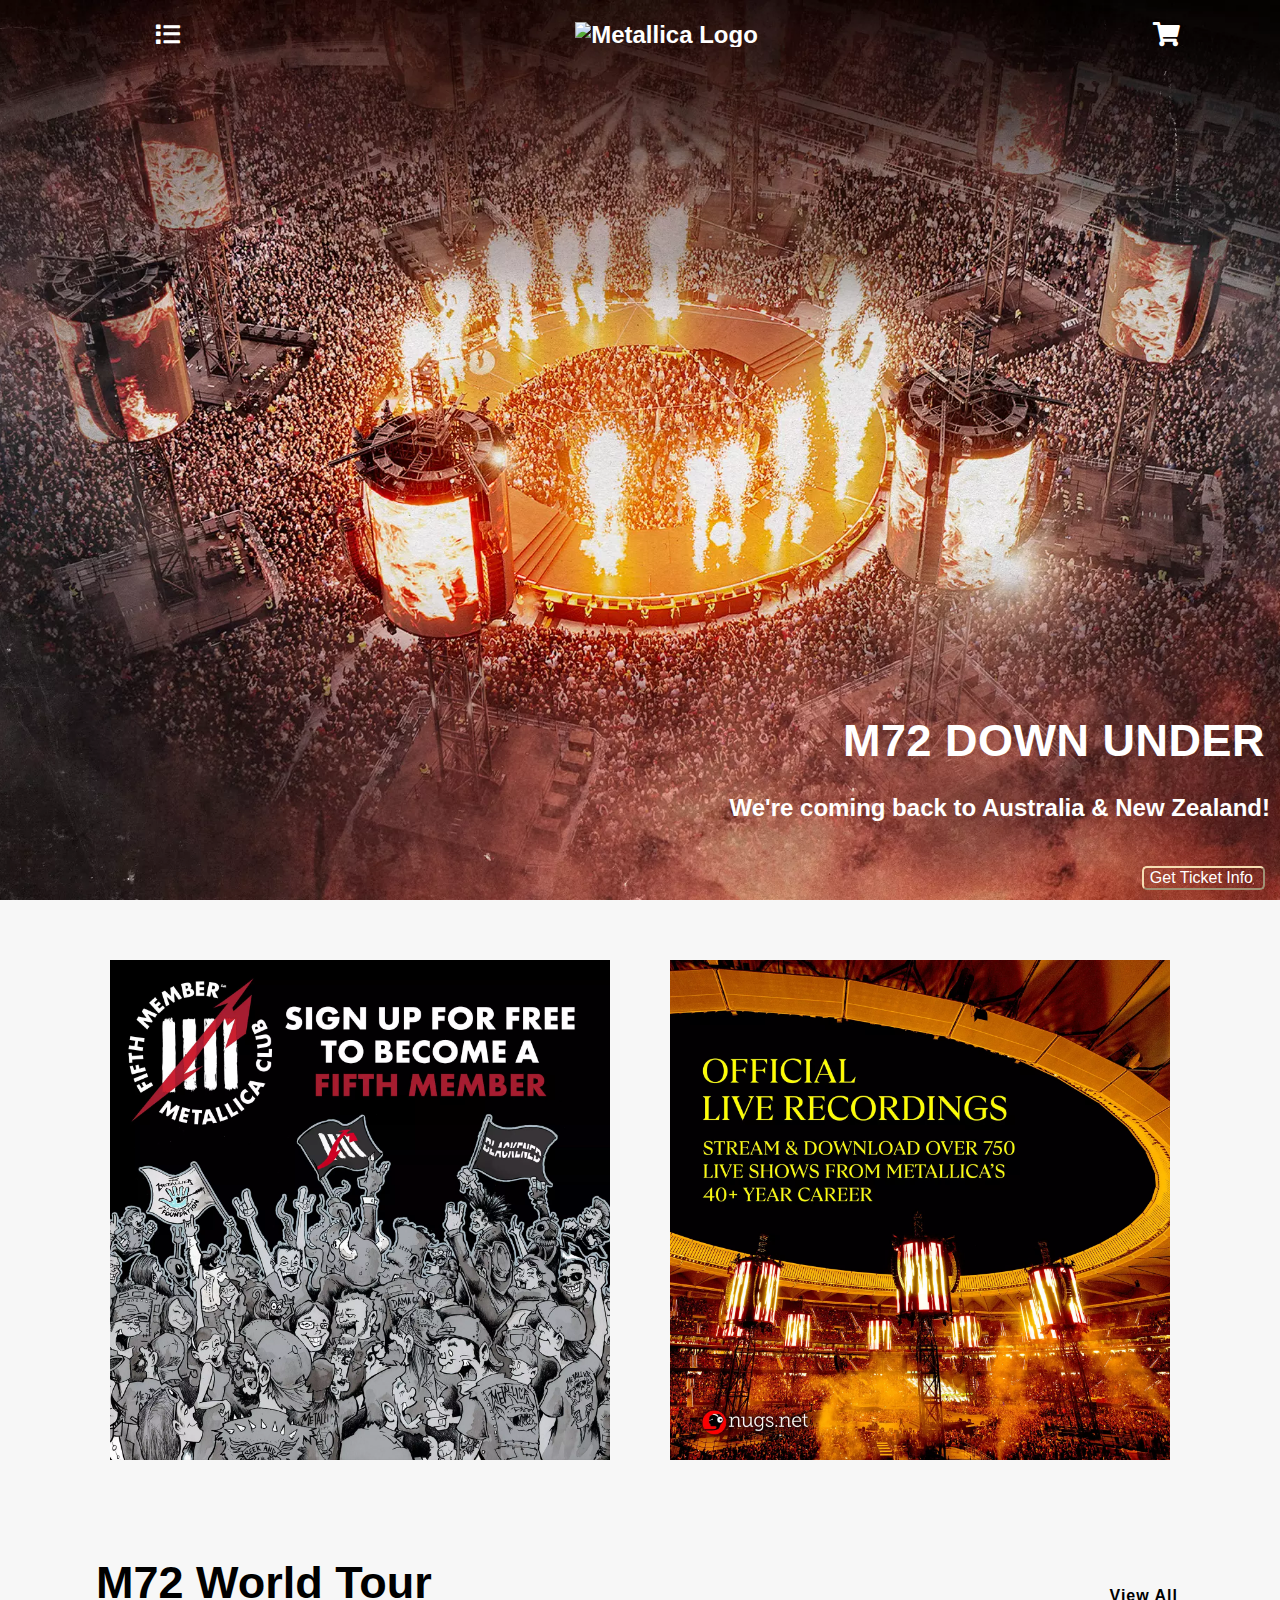
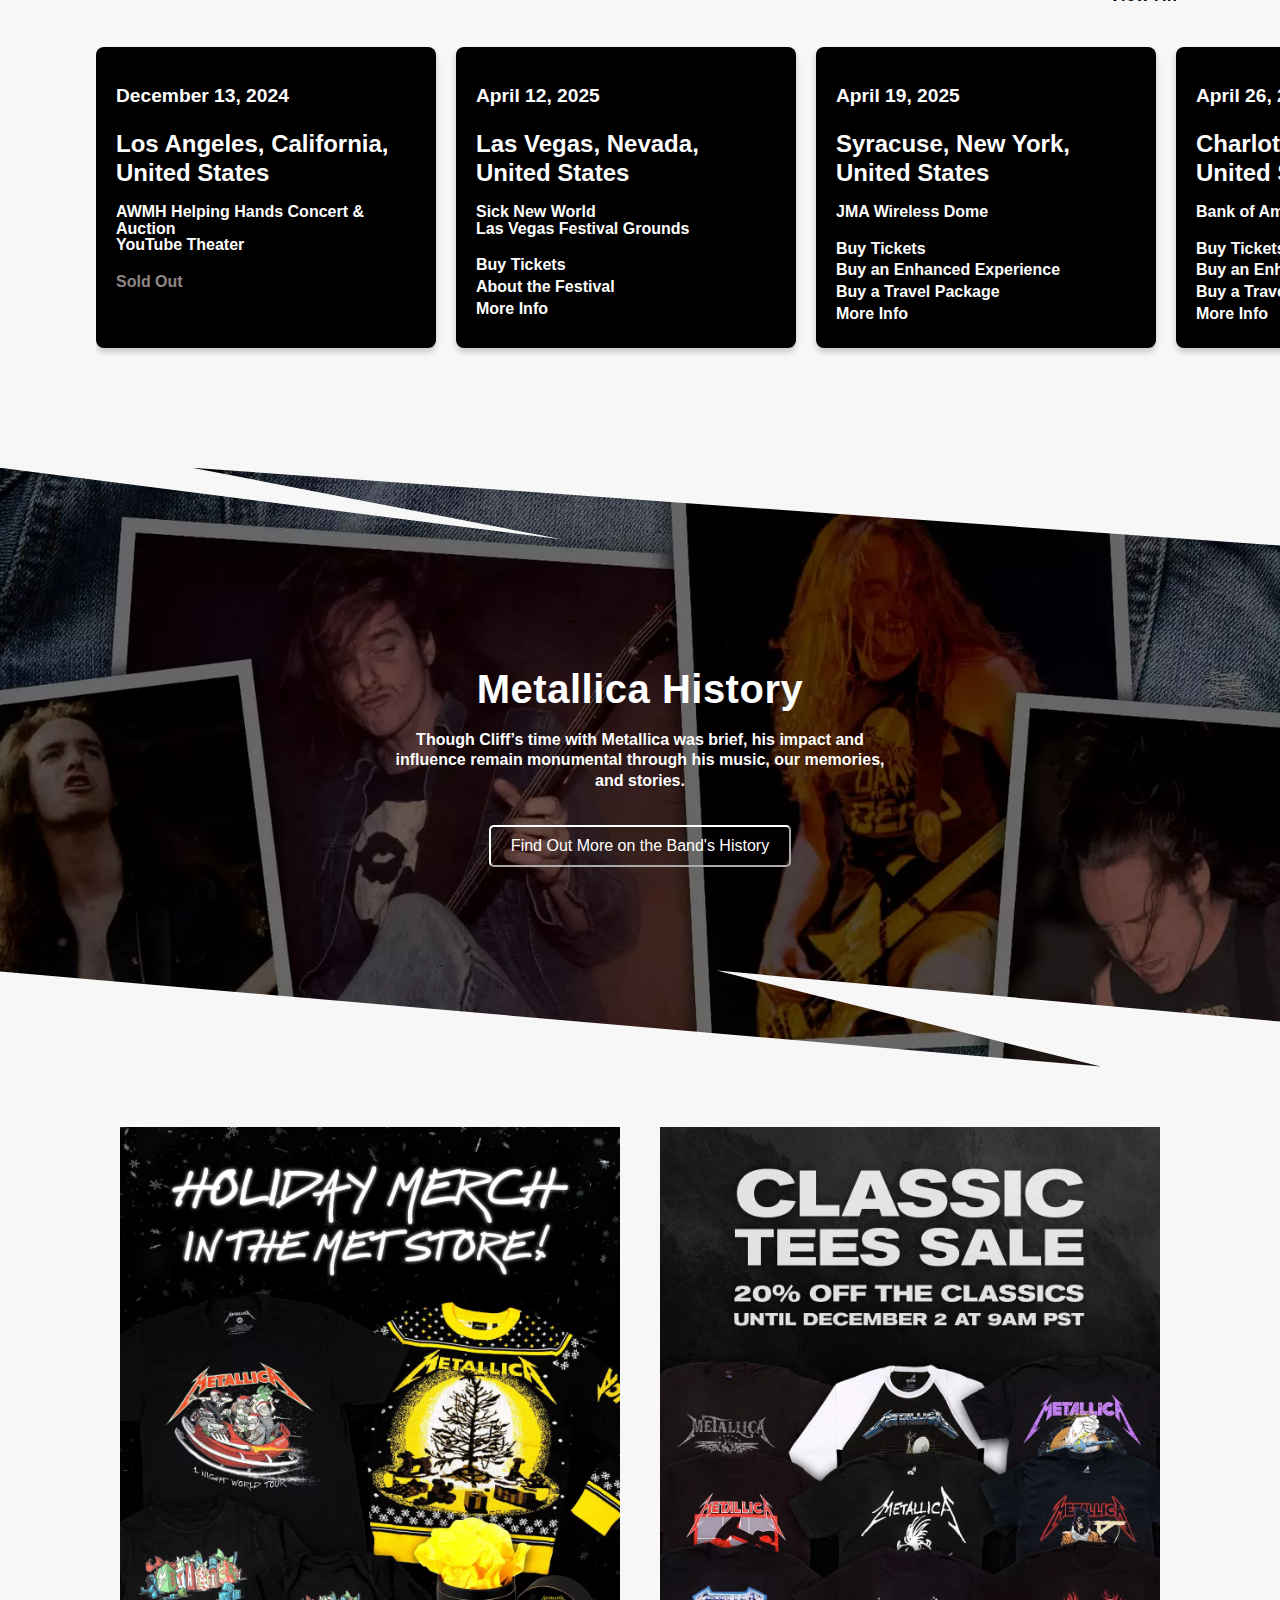
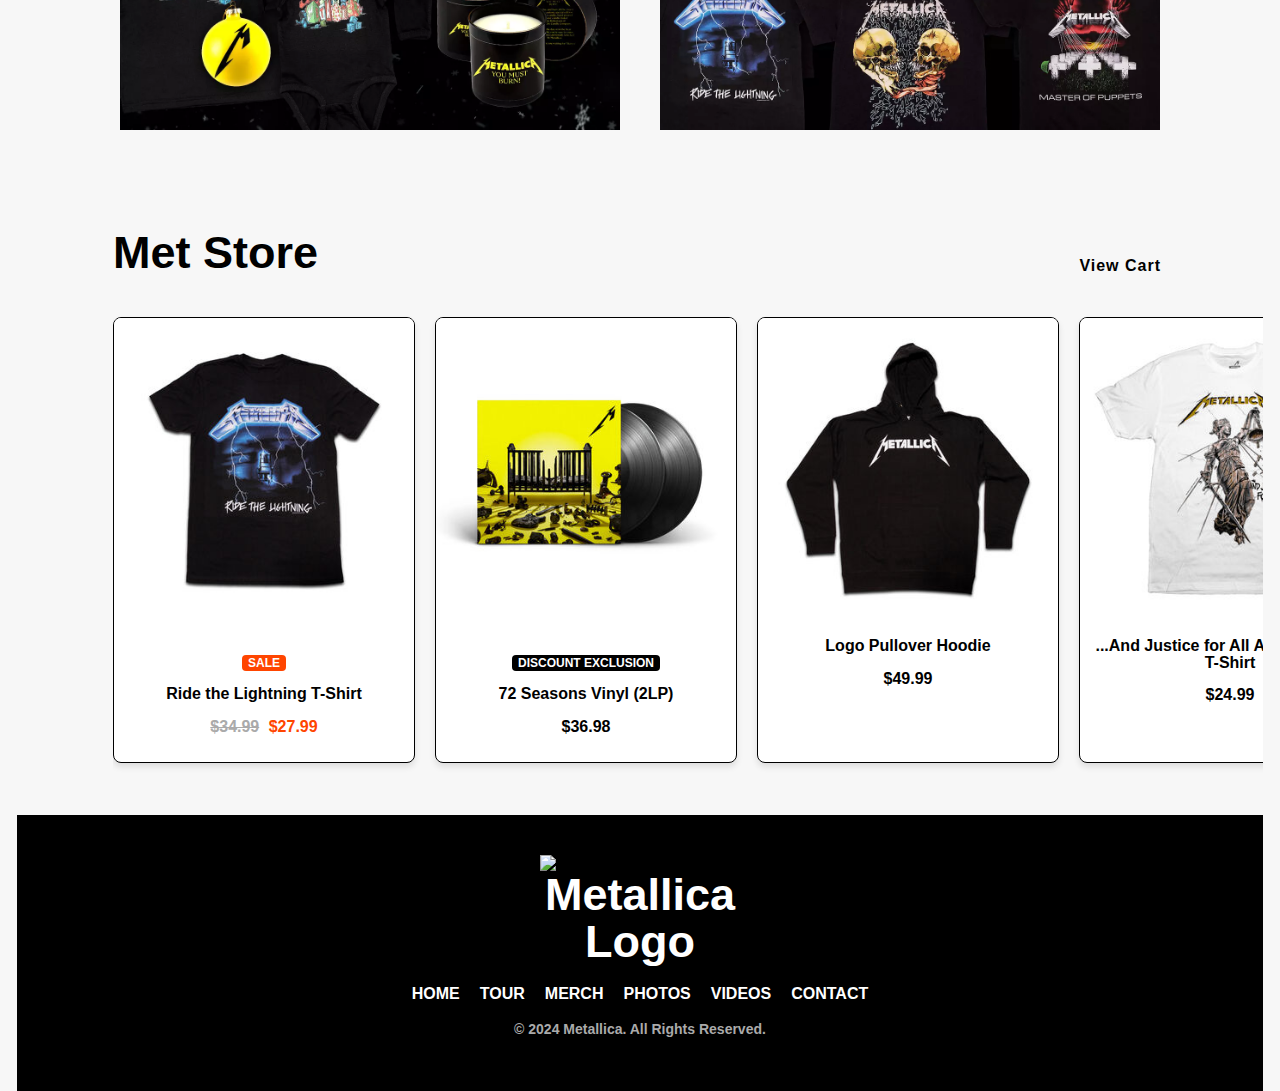
==== VScode/index.html @ 06a609d3 "updated my cart and add to cart as well as checkout" ====
<!DOCTYPE html>
<html lang="en">
<head>
  <meta charset="UTF-8">
  <meta name="viewport" content="width=device-width, initial-scale=1.0">
  <link href="https://cdnjs.cloudflare.com/ajax/libs/font-awesome/5.15.3/css/all.min.css" rel="stylesheet"/>
  <title>Band Website</title>
  <link href="style.css" rel="stylesheet" />
  <script src="script.js"></script>
</head>
<body>
  <section class="hero-section">
    <div class="navbar">
    <div class="nav-item">
        <a href="list.html">
          <i class="fa fa-list"></i>
        </a>
      </div>
      <div class="nav-item logo"><img src="https://1.bp.blogspot.com/-EtGRERcqiYs/XHC6oG1DIlI/AAAAAAAASBo/6Z4_953B0gEBOkxUkdGqitjZuMMVu4V5gCLcBGAs/s1600/Mettalica%2BV1.png" alt="Metallica Logo"></div>
      <div class="nav-item">
        <a href="cart.html">
          <i class="fa fa-shopping-cart"></i>
        </a>
      </div>
  </div>
    <div class="title">

        <h1>M72 DOWN UNDER</h1>
        <p>We're coming back to Australia & New Zealand!</p>
        <button onclick="window.location.href='#ticket-info';">Get Ticket Info</button>
    </div>
  </section>
  <section class="grid">
    <div class="promo-section">
      <img src="FAN-CLUB_1600x1600.jpg" srcset="" data-src="" class="promo-card" alt="Join Our Free Fan Club to Become a Fifth Member" loading="lazy">
      <div class="promo-section"></div>
    <img src="Live_Metallica_Promo_Square.jpg" srcset="" data-src="" class="promo-card" alt="Listen to Live Metallica" loading="lazy">
    </div>
  </div>
  </section>
  <div>
    <section class="tour-grid">
      <div class="section-header">
        <h2>M72 World Tour</h2>
        <a href="#" class="view-all">View All</a>
      </div>
      <div class="tour-grid-scroll">
        <div class="tour-card">
          <p class="date">December 13, 2024</p>
          <h3>Los Angeles, California, United States</h3>
          <p class="venue">AWMH Helping Hands Concert & Auction<br>YouTube Theater</p>
          <p class="status sold-out">Sold Out</p>
        </div>
        <div class="tour-card">
          <p class="date">April 12, 2025</p>
          <h3>Las Vegas, Nevada, United States</h3>
          <p class="venue">Sick New World<br>Las Vegas Festival Grounds</p>
          <a href="#" class="link">Buy Tickets</a>
          <a href="#" class="link">About the Festival</a>
          <a href="#" class="link">More Info</a>
        </div>
        <div class="tour-card">
          <p class="date">April 19, 2025</p>
          <h3>Syracuse, New York, United States</h3>
          <p class="venue">JMA Wireless Dome</p>
          <a href="#" class="link">Buy Tickets</a>
          <a href="#" class="link">Buy an Enhanced Experience</a>
          <a href="#" class="link">Buy a Travel Package</a>
          <a href="#" class="link">More Info</a>
        </div>
        <div class="tour-card">
          <p class="date">April 26, 2025</p>
          <h3>Charlotte, North Carolina, United States</h3>
          <p class="venue">Bank of America Stadium</p>
          <a href="#" class="link">Buy Tickets</a>
          <a href="#" class="link">Buy an Enhanced Experience</a>
          <a href="#" class="link">Buy a Travel Package</a>
          <a href="#" class="link">More Info</a>
        </div>
        <div class="tour-card">
          <p class="date">May 3, 2025</p>
          <h3>Daytona Beach, Florida, United States</h3>
          <p class="venue">Daytona International Speedway</p>
          <a href="#" class="link">Buy Tickets</a>
          <a href="#" class="link">Buy an Enhanced Experience</a>
          <a href="#" class="link">Buy a Travel Package</a>
          <a href="#" class="link">More Info</a>
        </div>
    </section>
    <section class="history-section">
      <div class="history">
        <h2>Metallica History</h4>
        <p class="history-desc">Though Cliff’s time with Metallica was brief, his impact and influence remain monumental through his music, our memories, and stories.</p>
        <button onclick="window.location.href='#band-history';">Find Out More on the Band's History</button>
      </div>
    </section>
    <section class="merch-selection">
      <div class="merch">
        <img src="2024-10-21-Holiday-Launch-Store-Banner.jpg" srcset="" data-src="" class="merch-cards" alt="Holiday 2024 Merch" loading="lazy">
        <img src="2024-11-18-Classic-Tees-Sale-Store-Banner.jpg" srcset="" data-src="" class="merch-cards" alt="On sale this week!" loading="lazy">
      </div>
      <section class="merch-store">
        <div class="section-header">
          <h2>Met Store</h2>
          <a href="cart.html" class="view-all">View Cart</a>
        </div>
        <div class="product-grid-scroll">
          <!-- Product 1 -->
          <div class="product-card" data-id="1" data-name="Ride the Lightning T-Shirt" data-price="27.99">
            <div class="product-image">
              <img src="RTL_Tshirt.jpg" alt="Ride The Lightning T-Shirt">
              <div class="quick-view" onclick="addToCart(this)">ADD TO CART</div>
            </div>
            <div class="product-details">
              <span class="badge sale">SALE</span>
              <h3>Ride the Lightning T-Shirt</h3>
              <p class="price"><span class="old-price">$34.99</span> <span class="new-price">$27.99</span></p>
            </div>
          </div>
      
          <!-- Product 2 -->
          <div class="product-card" data-id="2" data-name="72 Seasons Vinyl (2LP)" data-price="36.98">
            <div class="product-image">
              <img src="72_Seasons_Black_LP.jpg" alt="72 Seasons Vinyl (2LP)">
              <div class="quick-view" onclick="addToCart(this)">ADD TO CART</div>
            </div>
            <div class="product-details">
              <span class="badge discount-exclusion">DISCOUNT EXCLUSION</span>
              <h3>72 Seasons Vinyl (2LP)</h3>
              <p class="price">$36.98</p>
            </div>
          </div>
      
          <!-- Product 3 -->
          <div class="product-card" data-id="3" data-name="Logo Pullover Hoodie" data-price="49.99">
            <div class="product-image">
              <img src="Logo_Pullover_Hoodie.jpg" alt="Logo Pullover Hoodie">
              <div class="quick-view" onclick="addToCart(this)">ADD TO CART</div>
            </div>
            <div class="product-details">
              <h3>Logo Pullover Hoodie</h3>
              <p class="price">$49.99</p>
            </div>
          </div>
      
          <!-- Product 4 -->
          <div class="product-card" data-id="4" data-name="...And Justice for All Album COVER T-Shirt" data-price="24.99">
            <div class="product-image">
              <img src="New Justice Album Cover Tshirt.jpg" alt="...And Justice for All Album COVER T-Shirt">
              <div class="quick-view" onclick="addToCart(this)">ADD TO CART</div>
            </div>
            <div class="product-details">
              <h3>...And Justice for All Album COVER T-Shirt</h3>
              <p class="price">$24.99</p>
            </div>
          </div>
        </div>
      </section>
    <div>
      <footer class="metallica-footer">
        <div class="footer-content">
            <div class="footer-logo">
                <img src="https://1.bp.blogspot.com/-EtGRERcqiYs/XHC6oG1DIlI/AAAAAAAASBo/6Z4_953B0gEBOkxUkdGqitjZuMMVu4V5gCLcBGAs/s1600/Mettalica%2BV1.png" alt="Metallica Logo">
            </div>
            <div class="footer-nav">
                <a href="index.html">Home</a>
                <a href="#">Tour</a>
                <a href="#">Merch</a>
                <a href="photo.html">Photos</a>
                <a href="video.html">Videos</a>
                <a href="#">Contact</a>
            </div>
            <p class="footer-copyright">
                &copy; 2024 Metallica. All Rights Reserved.
            </p>
        </div>
    </footer>
  </div>
</body>
</html>
---- VScode/style.css ----
.hero-section {
    background: url("M72-2025_carousel.jpg") center center no-repeat;
    position: relative;
    height: 100vh;
    display: flex;
    align-items: flex-end;
    justify-content: end;
    color: white;
    text-align: right;
    margin: 0;
    padding: 0;
    background-size: cover;
}

.navbar {
    display: flex;
    justify-content: space-between;
    align-items: center;
    padding: 22px 100px 0;
    margin: 0 auto 24px auto;
    position: absolute;
    top: 0;
    width: 80%; 
}

.nav-item {
    color: rgb(255, 255, 255);
    font-size: 24px;
  }
  
  .nav-item a {
    color: white;
    text-decoration: none;
  }

.nav-item.logo img {
    height: 150px;
    
}


.hero-section h1 {
    position: relative;
    font: 800 45px / 1.05 "futura-pt-bold", sans-serif;
    color: #000;
    letter-spacing: .5px;
    margin-top: 10px;
    padding-right:15px;
    color: inherit;
}

.hero-section p {
    position: relative;
    font: 700 15px / 1.05 "futura-pt-bold", sans-serif;
    font-size: 1.5rem;
    margin-top: 10px;
    padding-right:10px;
}

.hero-section button {
    font: "futura-pt-bold", sans-serif;
    background: inherit;
    color: white;
    padding-right: 10px;
    margin-right: 15px;
    margin-bottom: 10px;
    font-size: 1rem;
    border-radius: 5px;
    border-color: wheat;
    cursor: pointer;
}

.hero-section button:hover {
    background: rgba(255, 255, 255, 0.1);
}


.grid {
    width: 100%;
    max-width: 1276px;
    margin: 0 auto; 
    padding: 0 15px;
    box-sizing: border-box;
}

.promo-section {
    display: flex; 
    gap: 20px;
    justify-content: center;
    margin-top: 50px;
}

.promo-card {
    flex: 1; 
    max-width: 500px; 
    padding: 10px;

}

.promo-card img {
    width: 100%;
    height: auto;
    object-fit: cover;
}

/* responsive */
@media (max-width: 768px) {
    .promo-section {
        flex-direction: column; 
        gap: 10px; 
    }

    .promo-card {
        align-self: center; 
        height: auto; 
    }
}
  /* Grid Layout */
body {
    font: 800 45px / 1.05 "futura-pt-bold", sans-serif;
    margin: 0;
    padding: 0;
    background-color: #f7f7f7;
    color: #000;
  }
  
  /* Tour Cards */
  .tour-card {
    background-color: #000;
    color: #fff;
    padding: 20px;
    border-radius: 8px;
    flex: 1;
    box-shadow: 0 4px 6px rgba(0, 0, 0, 0.2);
    min-width: 300px; /* Minimum width of each card */
  }
  .tour-card:hover {
    transform: translateY(-10px);
    transition: transform 0.3s;
    box-shadow: 0 8px 16px rgba(0, 0, 0, 0.2);

  }
  .tour-card .date {
    font-size: 1.2rem;
    font-weight: bold;
    margin-bottom: 10px;
  }
  
  .tour-card h3 {
    font-size: 1.5rem;
    margin-bottom: 10px;
    line-height: 1.2;
  }
  
  .tour-card .venue {
    font-size: 1rem;
    margin-bottom: 20px;
  }
  
  .tour-card .link {
    display: block;
    font-size: 1rem;
    color: #ffffff;
    text-decoration: none;
    margin-bottom: 5px;
  }
  
  .tour-card .link:hover {
    text-decoration: underline;
  }
  
  .tour-card .sold-out {
    font-size: 1rem;
    color: #8e8585;
    font-weight: bold;
  }
  
  /* Responsive design */
  .tour-dates {
    padding: 40px 20px;
  }
  
  .section-header {
    display: flex;
    justify-content: space-between;
    align-items: center;
    margin: 20px;
    margin-left: 6rem;
  }
  
  .section-header h2 {
    font-size: 2rem;
    font-weight: bold;
    padding-top: 2rem;
    font: 800 45px / 1.05 "futura-pt-bold", sans-serif;
    color: #000;
    margin-bottom:0px ;
  }
  
  .section-header .view-all {
    font-size: 1rem;
    color: #000000;
    text-decoration: none;
    font-weight: bold;
    letter-spacing: 1px;
    margin-top:6rem;
    padding: 2px;
    margin-right:5rem;
    
  }
  
  .section-header .view-all:hover {
    text-decoration: underline;
  }
  
  /* Horizontal Scrolling Container */
  .tour-grid-scroll {
    display: flex;
    gap: 20px;
    overflow-x: auto; /* Enables horizontal scrolling */
    scroll-behavior: smooth; /* Smooth scrolling effect */
    padding: 20px 0; /* Optional: Adds padding to the scrolling area */
    margin-left: 6rem;
  }
  
  .tour-grid-scroll::-webkit-scrollbar {
    height: 8px; /* Height of the horizontal scrollbar */
  }
  
  .tour-grid-scroll::-webkit-scrollbar-thumb {
    background-color: #aaa; /* Color of the scrollbar thumb */
    border-radius: 4px; /* Rounded scrollbar thumb */
  }
  
  .tour-grid-scroll::-webkit-scrollbar-track {
    background-color: #f7f7f7; /* Background of the scrollbar track */
  }
  
  /* Responsive Design */
  @media (max-width: 768px) {
    .tour-card {
      flex: 1; /* 1 card per row on small screens */
      margin-right: 10px; /* Adds spacing between cards */
    }
  }

  .history-section {
    box-sizing: border-box;
    background-color: #ffffff;
    max-width: polygon(0 0, 0 calc(100% - 95px), 86% 100%, 56% calc(100% - 96px), 100% calc(100% - 45px), 100% 13%, 15% 0, 44% 12%);
    clip-path:polygon(0 0, 0 calc(100% - 95px), 86% 100%, 56% calc(100% - 96px), 100% calc(100% - 45px), 100% 13%, 15% 0, 44% 12%);

  }

.history {

    padding: 200px 50px;
    background: url("Orion-Full-Width-Blackened.jpg") center center/cover no-repeat;
    background-color: #fff;
    color: #ffffff;
    text-align: center;
    margin-bottom: 50px;
    margin-top: 100px;
    overflow: hidden;
    background-size: cover;
  
}
.history h2 {
    font: 700 40px / 1.05 "futura-pt-bold", sans-serif;
        color: #000;
        letter-spacing: .5px;
        margin: 0;
        color: inherit;
        margin-bottom: 20px;
        font-size: 2.5rem;
}
.history-desc {
    font-size: 16px;
    line-height: 1.29;
    margin: 0 auto;
    max-width: 500px;
    margin-bottom: 20px;

}

.history button {
    font: "futura-pt-bold", sans-serif;
    background:local;
    color: white;
    padding: 10px 20px;
    font-size: 1rem;
    border-radius: 5px;
    border-color: rgb(255, 255, 255);
    cursor: pointer;
}

.history button:hover {
    background: rgba(255, 255, 255, 0.1);
}
body {
    font: 800 45px / 1.05 "futura-pt-bold", sans-serif;
    margin: 0;
    padding: 0;
    background-color: #f7f7f7;
    color: #000;
  }
.merch-selection{
    width: 100%;
    max-width: 1276px;
    margin: 0 auto; 
    padding: 0 15px;
    box-sizing: border-box;
}

.merch {
    display: flex; 
    gap: 20px;
    justify-content: center;
    margin-top: 50px;
}

.merch-cards {
    flex: 1; 
    max-width: 500px; 
    padding: 10px;

}

.merch-cards img {
    width: 100%;
    height: auto;
    object-fit: cover;
}

@media (max-width: 768px) {
    .merch-selection {
        flex-direction: column; 
        gap: 10px; 
    }

    .merch-cards {
        align-self: center; 
        height: auto; 
    }
}
  /* Horizontal Scroll */
.product-grid-scroll {
    display: flex;
    gap: 20px;
    overflow-x: auto; /* Enables horizontal scrolling */
    scroll-behavior: smooth; /* Smooth scrolling effect */
    padding: 20px 0; /* Optional: Adds padding to the scrolling area */
    margin-left: 6rem;
    margin-bottom: 2rem;
  }
  
  .product-grid-scroll::-webkit-scrollbar {
    height: 8px;
  }
  
  .product-grid-scroll::-webkit-scrollbar-thumb {
    background-color: #aaa;
    border-radius: 4px;
    padding-bottom: 50px;
  }
  
  .product-grid-scroll::-webkit-scrollbar-track {
    background-color: #f7f7f7;

  }
  
  /* Product Card */
  .product-card {
    background-color: #fff;
    border: 0.5px solid #000000;
    border-radius: 8px;
    flex: 0 0 300px; /* Fixed width for each product */
    overflow: hidden;
    box-shadow: 0 4px 6px rgba(0, 0, 0, 0.1);
    position: relative;
  }
  
  .product-image {
    position: relative;
    width: 100%;
    overflow: hidden;
  }
  
  .product-image img {
    width: 100%;
    display: block;
    transition: transform 0.3s ease;
  }
  
  .product-image:hover img {
    transform: scale(1.1); /* Zoom effect */
  }
  
  .quick-view {
    align-items: center;
    text-align:center;
    position: absolute;
    bottom:0%;
    left:50%;
    transform: translate(-50%, -50%);
    background-color: rgba(255, 255, 255, 0.8);
    color: #000000;
    padding: 10px 20px;
    border-radius: 4px;
    font-size: 1rem;
    text-transform: uppercase;
    opacity: 0;
    transition: 0.3s ease;
    pointer-events:none; /* Prevents accidental clicks when hidden */
    cursor: pointer;
  }
  
  .product-image:hover .quick-view {
    opacity: 1;
    pointer-events: auto; /* Enables clicks when visible */
  }
  
  .product-details {
    padding: 10px 15px;
    text-align: center;
  }
  
  .product-details .badge {
    display: inline-block;
    font-size: 0.75rem;
    text-transform: uppercase;
    margin-bottom: 5px;
    padding: 2px 6px;
    border-radius: 4px;
    background-color: #ff4500;
    color: #fff;
  }
  
  .product-details .badge.discount-exclusion {
    background-color: #000;
  }
  
  .product-details h3 {
    font-size: 1rem;
    font-weight: bold;
    margin: 10px 0;
  }
  
  .product-details .price {
    font-size: 1rem;
  }
  
  .product-details .old-price {
    text-decoration: line-through;
    color: #aaa;
    margin-right: 5px;
  }
  
  .product-details .new-price {
    color: #ff4500;
  }

  .metallica-footer {
    background-color: #000; /* Black background */
    color: white; /* White text */
    padding: 40px 20px;
    text-align: center;
    font-family: 'Arial', sans-serif;
}

.metallica-footer .footer-content {
    max-width: 1200px;
    margin: 0 auto;
}

.metallica-footer .footer-logo img {
    max-width: 200px;
    margin-bottom: 20px;
}

.metallica-footer .footer-nav {
    display: flex;
    justify-content: center;
    gap: 20px; /* Spacing between links */
    margin-bottom: 20px;
}

.metallica-footer .footer-nav a {
    color: white;
    text-decoration: none;
    font-size: 16px;
    text-transform: uppercase;
    font-weight: bold;
    transition: color 0.3s;
}

.metallica-footer .footer-nav a:hover {
    color: #ff4500; /* Orange hover effect */
}

.metallica-footer .footer-copyright {
    font-size: 14px;
    margin-top: 20px;
    color: #aaa; /* Lighter gray for copyright text */
}
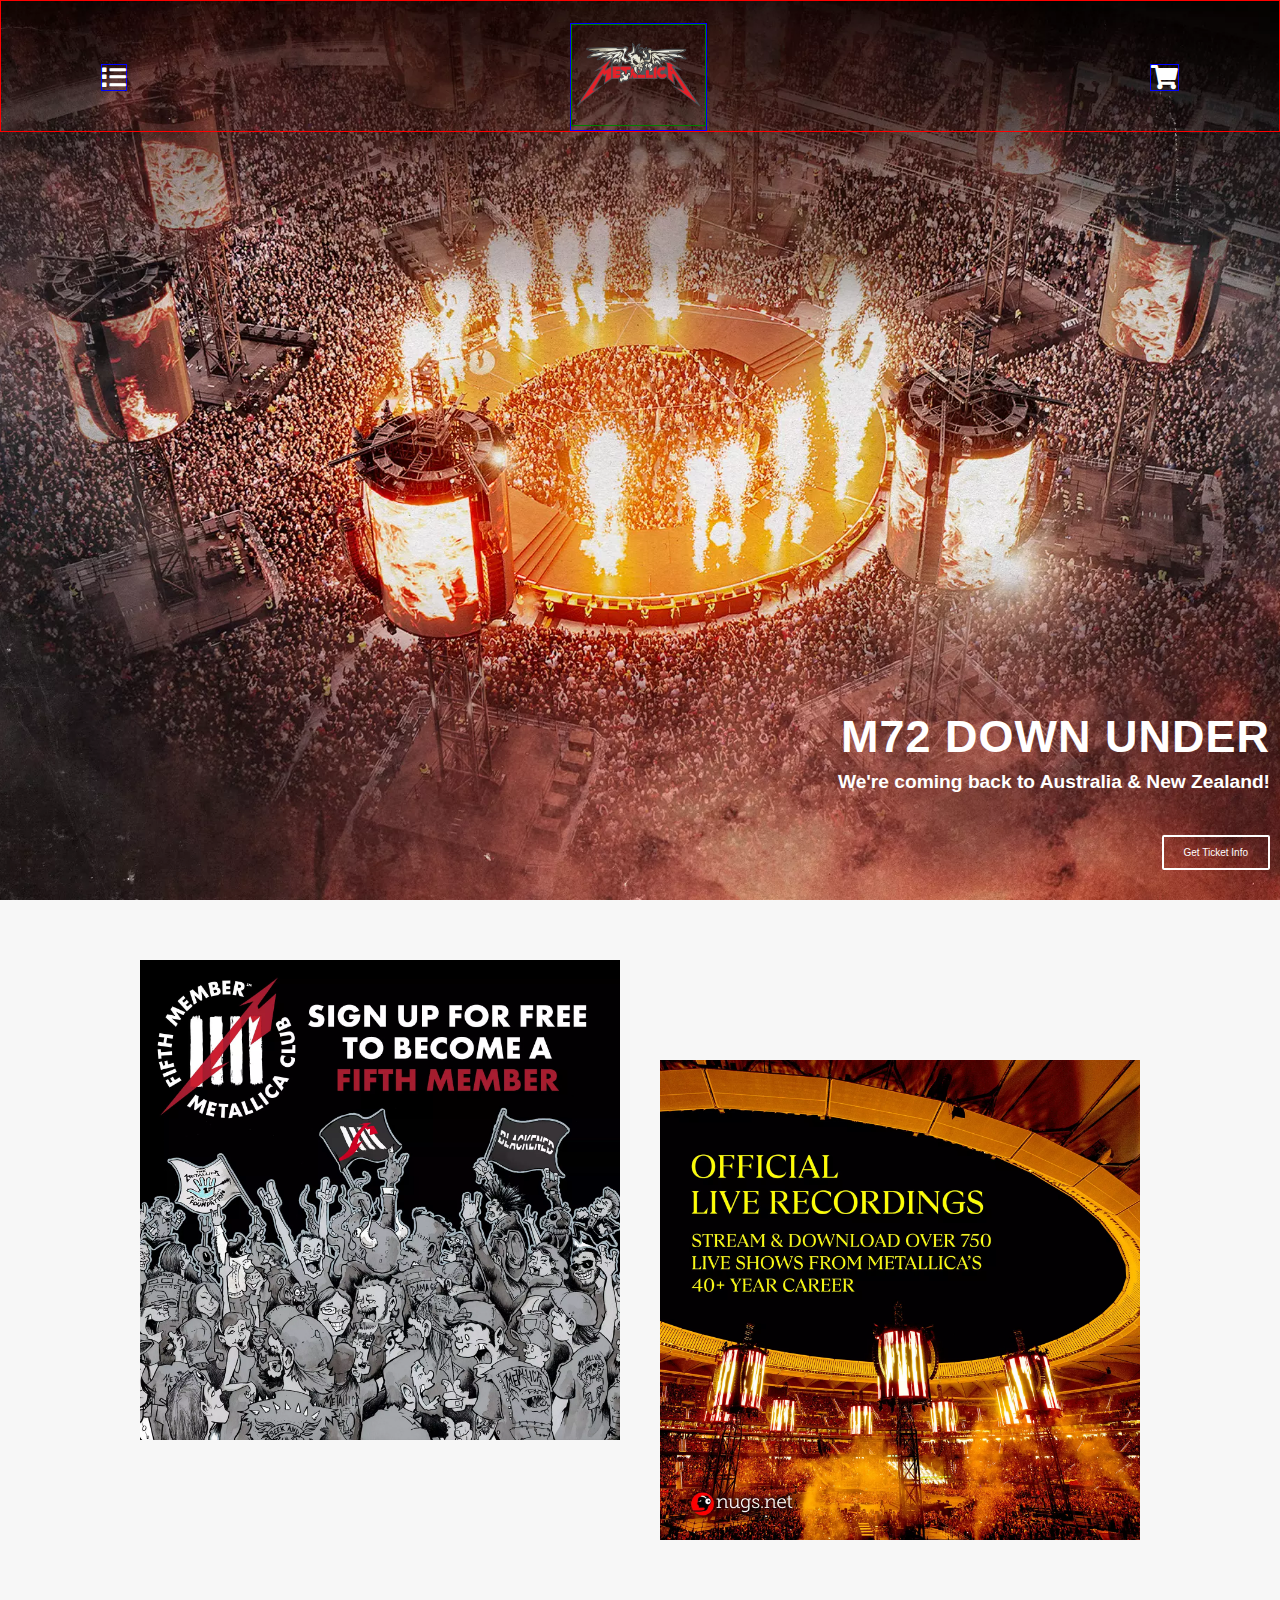
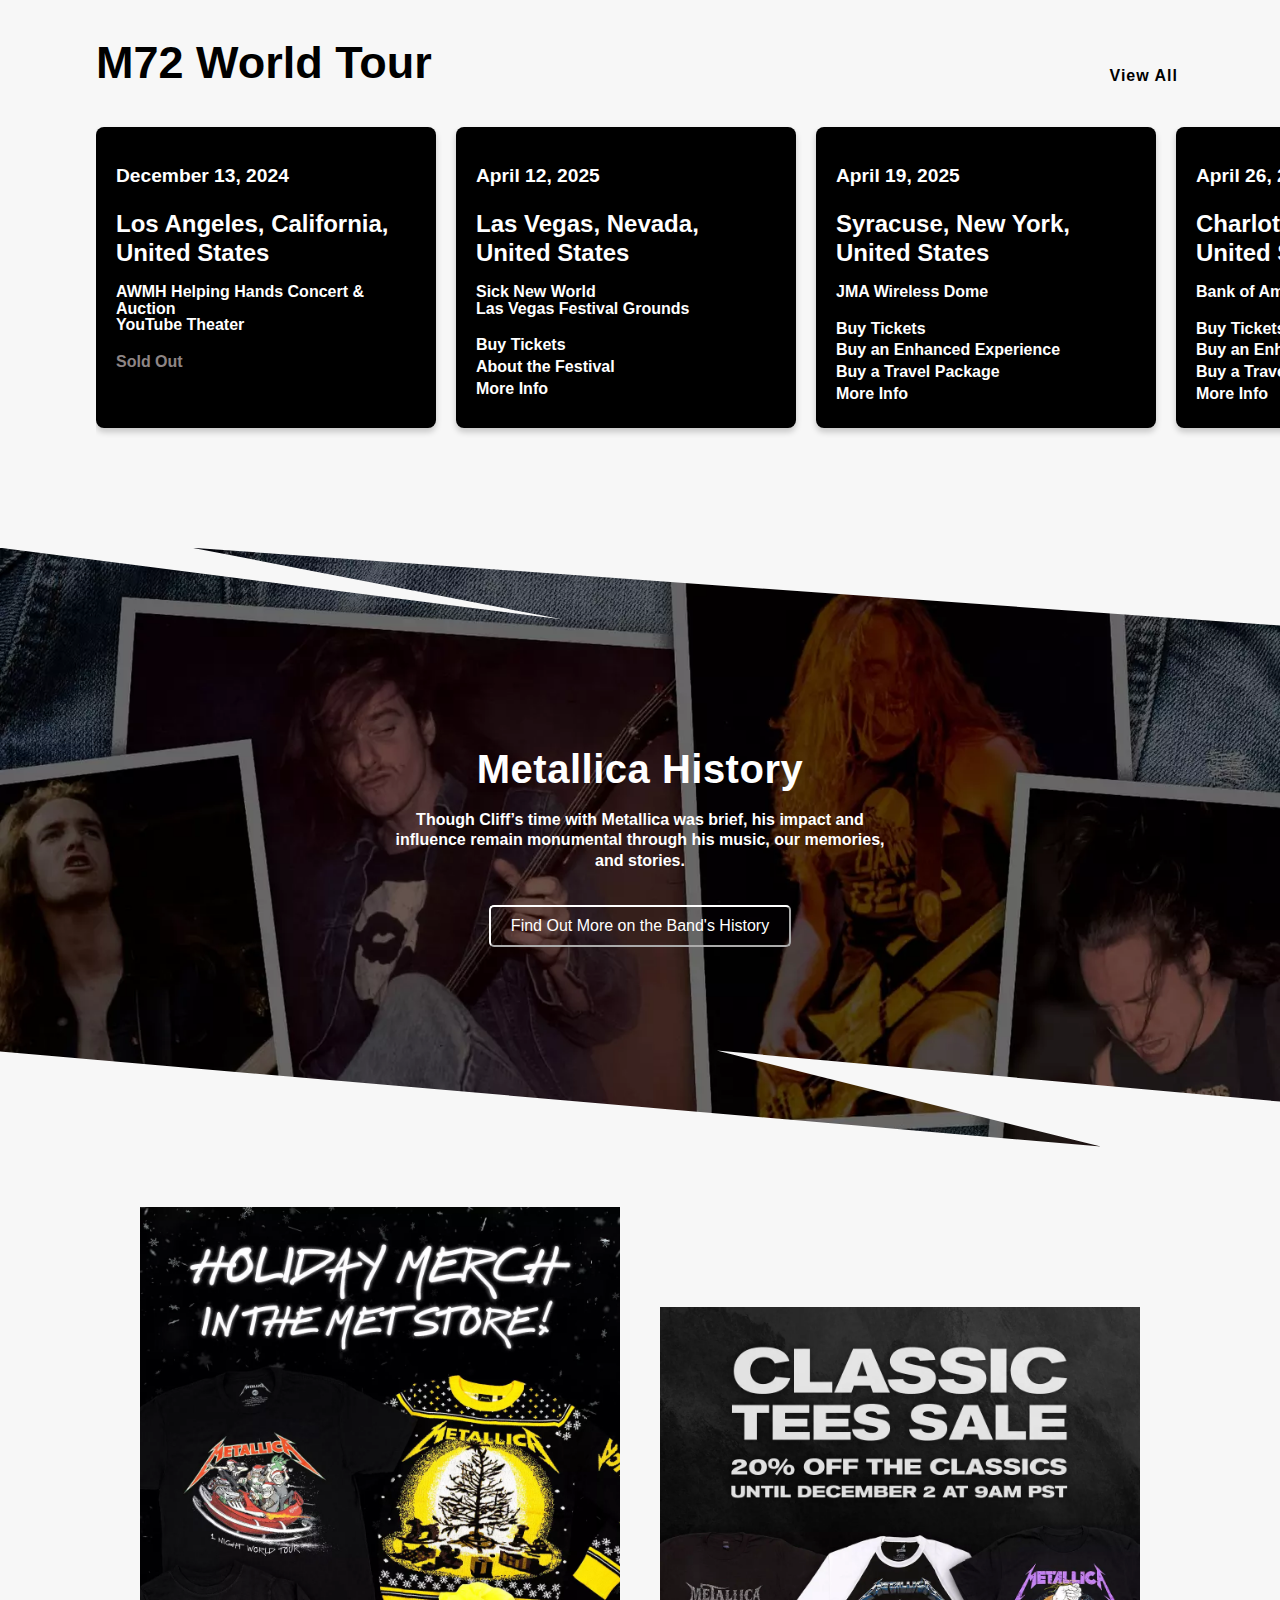
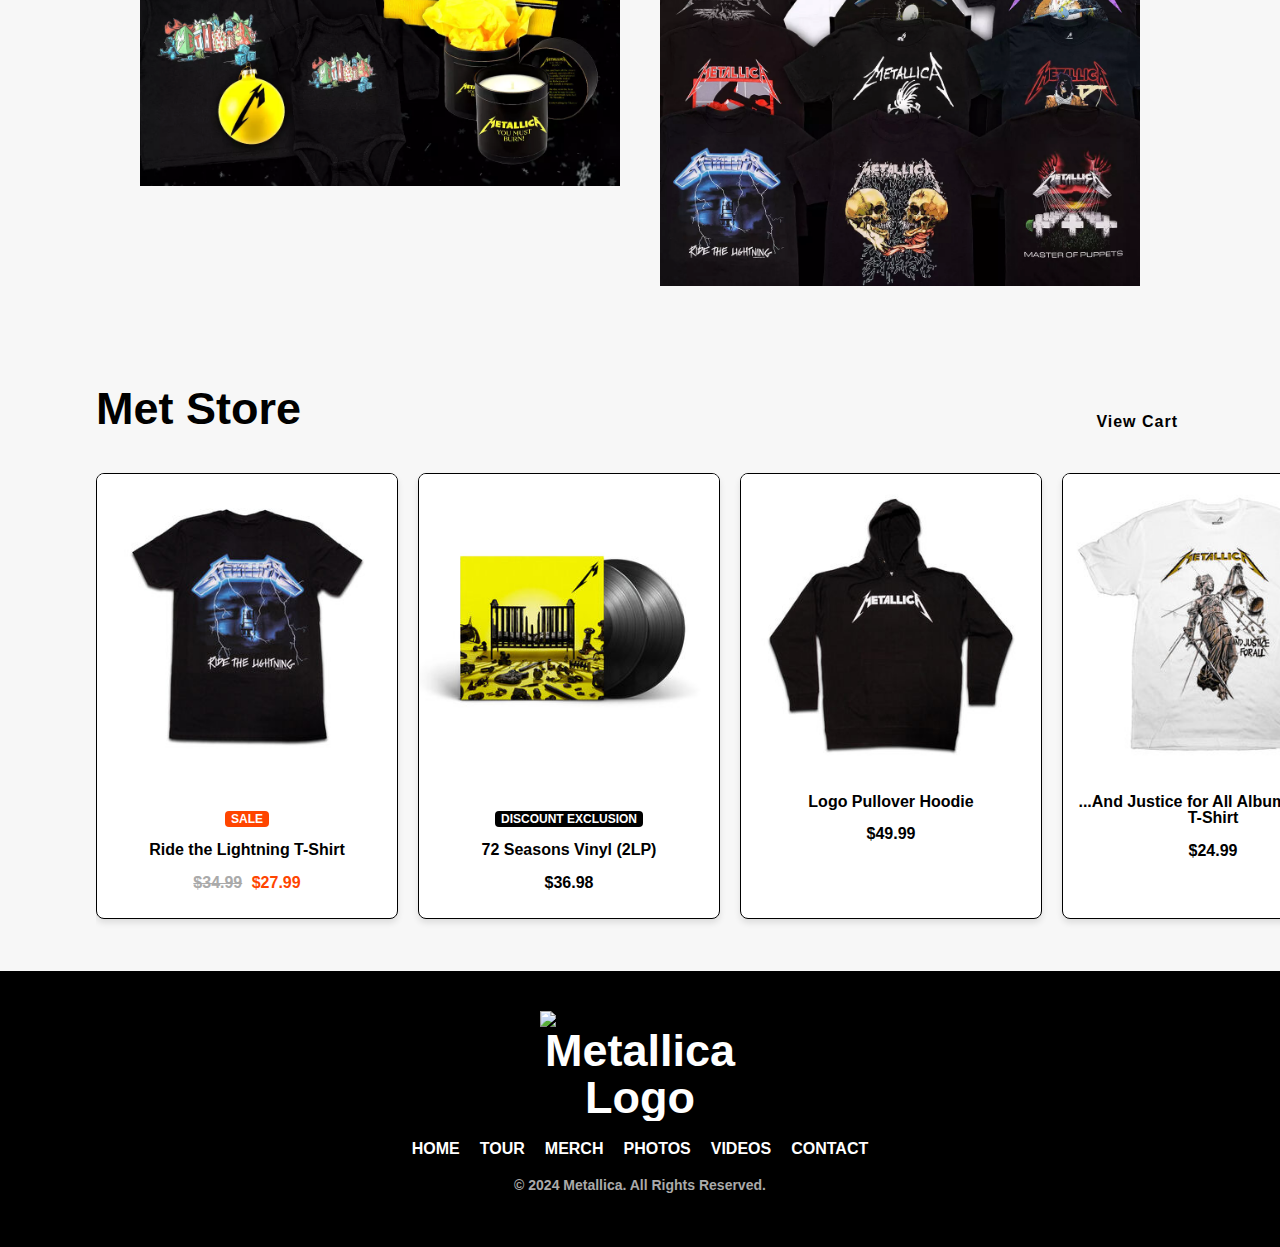
==== commit 5261842e: "added media queries for the main pageup to 748px and 480px" ====
--- a/VScode/index.html
+++ b/VScode/index.html
@@ -10,95 +10,100 @@
 </head>
 <body>
   <section class="hero-section">
-    <div class="navbar">
-    <div class="nav-item">
+    <div class="navbar" role="navigation">
+      <div class="nav-item">
         <a href="list.html">
           <i class="fa fa-list"></i>
         </a>
       </div>
-      <div class="nav-item logo"><img src="https://1.bp.blogspot.com/-EtGRERcqiYs/XHC6oG1DIlI/AAAAAAAASBo/6Z4_953B0gEBOkxUkdGqitjZuMMVu4V5gCLcBGAs/s1600/Mettalica%2BV1.png" alt="Metallica Logo"></div>
+      <div class="nav-item logo">
+        <img src="Mettalica V1.jpg" alt="Metallica Logo">
+      </div>
       <div class="nav-item">
         <a href="cart.html">
           <i class="fa fa-shopping-cart"></i>
         </a>
       </div>
-  </div>
+    </div>
     <div class="title">
-
-        <h1>M72 DOWN UNDER</h1>
-        <p>We're coming back to Australia & New Zealand!</p>
-        <button onclick="window.location.href='#ticket-info';">Get Ticket Info</button>
+      <h1>M72 DOWN UNDER</h1>
+      <p>We're coming back to Australia & New Zealand!</p>
+      <button onclick="window.location.href='#ticket-info';" aria-label="Get Ticket Info">Get Ticket Info</button>
     </div>
   </section>
+  
   <section class="grid">
     <div class="promo-section">
-      <img src="FAN-CLUB_1600x1600.jpg" srcset="" data-src="" class="promo-card" alt="Join Our Free Fan Club to Become a Fifth Member" loading="lazy">
-      <div class="promo-section"></div>
-    <img src="Live_Metallica_Promo_Square.jpg" srcset="" data-src="" class="promo-card" alt="Listen to Live Metallica" loading="lazy">
+      <img src="FAN-CLUB_1600x1600.jpg" class="promo-card1" alt="Join Our Free Fan Club to Become a Fifth Member" loading="lazy">
+      <img src="Live_Metallica_Promo_Square.jpg" class="promo-card2" alt="Listen to Live Metallica" loading="lazy">
     </div>
-  </div>
   </section>
-  <div>
-    <section class="tour-grid">
-      <div class="section-header">
-        <h2>M72 World Tour</h2>
-        <a href="#" class="view-all">View All</a>
+  
+  <section class="tour-grid">
+    <div class="section-header">
+      <h2>M72 World Tour</h2>
+      <a href="#" class="view-all">View All</a>
+    </div>
+    <div class="tour-grid-scroll">
+      <div class="tour-card">
+        <p class="date">December 13, 2024</p>
+        <h3>Los Angeles, California, United States</h3>
+        <p class="venue">AWMH Helping Hands Concert & Auction<br>YouTube Theater</p>
+        <p class="status sold-out">Sold Out</p>
       </div>
-      <div class="tour-grid-scroll">
-        <div class="tour-card">
-          <p class="date">December 13, 2024</p>
-          <h3>Los Angeles, California, United States</h3>
-          <p class="venue">AWMH Helping Hands Concert & Auction<br>YouTube Theater</p>
-          <p class="status sold-out">Sold Out</p>
-        </div>
-        <div class="tour-card">
-          <p class="date">April 12, 2025</p>
-          <h3>Las Vegas, Nevada, United States</h3>
-          <p class="venue">Sick New World<br>Las Vegas Festival Grounds</p>
-          <a href="#" class="link">Buy Tickets</a>
-          <a href="#" class="link">About the Festival</a>
-          <a href="#" class="link">More Info</a>
-        </div>
-        <div class="tour-card">
-          <p class="date">April 19, 2025</p>
-          <h3>Syracuse, New York, United States</h3>
-          <p class="venue">JMA Wireless Dome</p>
-          <a href="#" class="link">Buy Tickets</a>
-          <a href="#" class="link">Buy an Enhanced Experience</a>
-          <a href="#" class="link">Buy a Travel Package</a>
-          <a href="#" class="link">More Info</a>
-        </div>
-        <div class="tour-card">
-          <p class="date">April 26, 2025</p>
-          <h3>Charlotte, North Carolina, United States</h3>
-          <p class="venue">Bank of America Stadium</p>
-          <a href="#" class="link">Buy Tickets</a>
-          <a href="#" class="link">Buy an Enhanced Experience</a>
-          <a href="#" class="link">Buy a Travel Package</a>
-          <a href="#" class="link">More Info</a>
-        </div>
-        <div class="tour-card">
-          <p class="date">May 3, 2025</p>
-          <h3>Daytona Beach, Florida, United States</h3>
-          <p class="venue">Daytona International Speedway</p>
-          <a href="#" class="link">Buy Tickets</a>
-          <a href="#" class="link">Buy an Enhanced Experience</a>
-          <a href="#" class="link">Buy a Travel Package</a>
-          <a href="#" class="link">More Info</a>
-        </div>
-    </section>
-    <section class="history-section">
-      <div class="history">
-        <h2>Metallica History</h4>
-        <p class="history-desc">Though Cliff’s time with Metallica was brief, his impact and influence remain monumental through his music, our memories, and stories.</p>
-        <button onclick="window.location.href='#band-history';">Find Out More on the Band's History</button>
+      <div class="tour-card">
+        <p class="date">April 12, 2025</p>
+        <h3>Las Vegas, Nevada, United States</h3>
+        <p class="venue">Sick New World<br>Las Vegas Festival Grounds</p>
+        <a class="link">Buy Tickets</a>
+        <a class="link">About the Festival</a>
+        <a class="link">More Info</a>
       </div>
-    </section>
-    <section class="merch-selection">
-      <div class="merch">
-        <img src="2024-10-21-Holiday-Launch-Store-Banner.jpg" srcset="" data-src="" class="merch-cards" alt="Holiday 2024 Merch" loading="lazy">
-        <img src="2024-11-18-Classic-Tees-Sale-Store-Banner.jpg" srcset="" data-src="" class="merch-cards" alt="On sale this week!" loading="lazy">
+      <div class="tour-card">
+        <p class="date">April 19, 2025</p>
+        <h3>Syracuse, New York, United States</h3>
+        <p class="venue">JMA Wireless Dome</p>
+        <a class="link">Buy Tickets</a>
+        <a class="link">Buy an Enhanced Experience</a>
+        <a class="link">Buy a Travel Package</a>
+        <a class="link">More Info</a>
       </div>
+      <div class="tour-card">
+        <p class="date">April 26, 2025</p>
+        <h3>Charlotte, North Carolina, United States</h3>
+        <p class="venue">Bank of America Stadium</p>
+        <a class="link">Buy Tickets</a>
+        <a class="link">Buy an Enhanced Experience</a>
+        <a class="link">Buy a Travel Package</a>
+        <a class="link">More Info</a>
+      </div>
+      <div class="tour-card">
+        <p class="date">May 3, 2025</p>
+        <h3>Daytona Beach, Florida, United States</h3>
+        <p class="venue">Daytona International Speedway</p>
+        <a class="link">Buy Tickets</a>
+        <a class="link">Buy an Enhanced Experience</a>
+        <a class="link">Buy a Travel Package</a>
+        <a class="link">More Info</a>
+      </div>
+  </section>
+  
+  <section class="history-section">
+    <div class="history">
+      <h2>Metallica History</h2>
+      <p class="history-desc">Though Cliff’s time with Metallica was brief, his impact and influence remain monumental through his music, our memories, and stories.</p>
+      <button onclick="window.location.href='https://en.wikipedia.org/wiki/Metallica';" aria-label="Learn more about Metallica">
+        Find Out More on the Band's History
+      </button>
+    </div>
+  </section>
+  
+  <section class="grid">
+    <div class="merch-selection">
+      <img src="2024-10-21-Holiday-Launch-Store-Banner.jpg" class="merch-cards1" alt="Holiday 2024 Merch" loading="lazy">
+      <img src="2024-11-18-Classic-Tees-Sale-Store-Banner.jpg" class="merch-cards2" alt="On sale this week!" loading="lazy">
+    </div>
+  </section>
       <section class="merch-store">
         <div class="section-header">
           <h2>Met Store</h2>
--- a/VScode/style.css
+++ b/VScode/style.css
@@ -1,79 +1,102 @@
+/* General reset for no horizontal scrolling */
+html, body {
+  margin: 0;
+  padding: 0;
+  overflow-x: hidden;
+}
+
+/* Hero Section */
 .hero-section {
-    background: url("M72-2025_carousel.jpg") center center no-repeat;
-    position: relative;
-    height: 100vh;
-    display: flex;
-    align-items: flex-end;
-    justify-content: end;
-    color: white;
-    text-align: right;
-    margin: 0;
-    padding: 0;
-    background-size: cover;
-}
-
+  background: url("M72-2025_carousel.jpg") center center no-repeat;
+  position: relative;
+  background-size: cover;
+  height: 100vh;
+  display: flex;
+  align-items: flex-end; /* Align content to the bottom */
+  justify-content: flex-end; /* Align content to the right */
+}
+
+/* Navbar */
 .navbar {
-    display: flex;
-    justify-content: space-between;
-    align-items: center;
-    padding: 22px 100px 0;
-    margin: 0 auto 24px auto;
-    position: absolute;
-    top: 0;
-    width: 80%; 
-}
-
+  display: flex;
+  justify-content: space-between;
+  align-items: center;
+  padding: 22px 100px 0; /* Adjust padding for desktop */
+  position: absolute; /* Keeps navbar at the top */
+  top: 0;
+  width: 100%; /* Full width navbar */
+  box-sizing: border-box;
+}
+
+/* Logo */
+.nav-item.logo img {
+  height: 100px; /* Keep logo size consistent */
+}
+
+/* Nav Items (Links and Buttons) */
 .nav-item {
-    color: rgb(255, 255, 255);
-    font-size: 24px;
-  }
-  
-  .nav-item a {
-    color: white;
-    text-decoration: none;
-  }
+  color: rgb(255, 255, 255);
+  font-size: 24px;
+}
+
+.nav-item a {
+  color: white;
+  text-decoration: none;
+}
+
+/* Hero Section Headings */
+
+.title {
+  margin-top: 100px;
+  border-radius: 8px; /* Rounded corners */
+  max-width: 600px; /* Limit the width */
+  margin: 0 10px 10px 0px; /* Add margin for spacing from the edges */
+  text-align: right; /* Align text to the right */
+}
+
+/* Hero Section Headings */
+.hero-section h1 {
+  font: 800 45px / 1.05 "futura-pt-bold", sans-serif;
+  color: #fff;
+  letter-spacing: 1px;
+  margin: 30px 0 10px 0; /* Adjust spacing */
+}
+
+.hero-section p {
+  font: 700 18px / 1.3 "futura-pt-bold", sans-serif;
+  font-size: 1.2rem;
+  color: #fff;
+  margin: 0 0 20px 0; /* Space below the paragraph */
+}
+
+/* Buttons */
+.hero-section button {
+  font: "futura-pt-bold", sans-serif;
+  background: inherit;
+  color: white;
+  padding: 10px 20px;
+  margin: 20px auto;
+  font-size: 10px;
+  border-radius: 2px;
+  border: 2px solid white;
+  cursor: pointer;
+}
+
+.hero-section button:hover {
+  background: rgba(255, 255, 255, 0.2);
+}
+
+.navbar {
+  border: 1px solid red;
+}
 
 .nav-item.logo img {
-    height: 150px;
-    
-}
-
-
-.hero-section h1 {
-    position: relative;
-    font: 800 45px / 1.05 "futura-pt-bold", sans-serif;
-    color: #000;
-    letter-spacing: .5px;
-    margin-top: 10px;
-    padding-right:15px;
-    color: inherit;
-}
-
-.hero-section p {
-    position: relative;
-    font: 700 15px / 1.05 "futura-pt-bold", sans-serif;
-    font-size: 1.5rem;
-    margin-top: 10px;
-    padding-right:10px;
-}
-
-.hero-section button {
-    font: "futura-pt-bold", sans-serif;
-    background: inherit;
-    color: white;
-    padding-right: 10px;
-    margin-right: 15px;
-    margin-bottom: 10px;
-    font-size: 1rem;
-    border-radius: 5px;
-    border-color: wheat;
-    cursor: pointer;
-}
-
-.hero-section button:hover {
-    background: rgba(255, 255, 255, 0.1);
-}
-
+  border: 1px solid green;
+}
+
+.nav-item {
+  border: 1px solid blue;
+}
 
 .grid {
     width: 100%;
@@ -90,31 +113,29 @@
     margin-top: 50px;
 }
 
-.promo-card {
+.promo-card1 {
     flex: 1; 
-    max-width: 500px; 
+    max-width: 480px; 
     padding: 10px;
-
-}
-
-.promo-card img {
+    margin-bottom: 100px;
+
+
+}
+
+.promo-card2 {
+    flex: 1; 
+    max-width: 480px; 
+    padding: 10px;
+    margin-top: 100px; 
+}
+
+.promo-card1,
+.promo-card2 img {
     width: 100%;
-    height: auto;
+    height: 100%;
     object-fit: cover;
 }
 
-/* responsive */
-@media (max-width: 768px) {
-    .promo-section {
-        flex-direction: column; 
-        gap: 10px; 
-    }
-
-    .promo-card {
-        align-self: center; 
-        height: auto; 
-    }
-}
   /* Grid Layout */
 body {
     font: 800 45px / 1.05 "futura-pt-bold", sans-serif;
@@ -175,7 +196,6 @@
     font-weight: bold;
   }
   
-  /* Responsive design */
   .tour-dates {
     padding: 40px 20px;
   }
@@ -186,6 +206,7 @@
     align-items: center;
     margin: 20px;
     margin-left: 6rem;
+    gap: 50px;
   }
   
   .section-header h2 {
@@ -234,14 +255,6 @@
   
   .tour-grid-scroll::-webkit-scrollbar-track {
     background-color: #f7f7f7; /* Background of the scrollbar track */
-  }
-  
-  /* Responsive Design */
-  @media (max-width: 768px) {
-    .tour-card {
-      flex: 1; /* 1 card per row on small screens */
-      margin-right: 10px; /* Adds spacing between cards */
-    }
   }
 
   .history-section {
@@ -304,45 +317,36 @@
     background-color: #f7f7f7;
     color: #000;
   }
-.merch-selection{
-    width: 100%;
-    max-width: 1276px;
-    margin: 0 auto; 
-    padding: 0 15px;
-    box-sizing: border-box;
-}
-
-.merch {
-    display: flex; 
-    gap: 20px;
-    justify-content: center;
-    margin-top: 50px;
-}
-
-.merch-cards {
-    flex: 1; 
-    max-width: 500px; 
-    padding: 10px;
-
-}
-
-.merch-cards img {
-    width: 100%;
-    height: auto;
-    object-fit: cover;
-}
-
-@media (max-width: 768px) {
-    .merch-selection {
-        flex-direction: column; 
-        gap: 10px; 
-    }
-
-    .merch-cards {
-        align-self: center; 
-        height: auto; 
-    }
-}
+/* Merch Section */
+.merch-selection {
+  display: flex; 
+  gap: 20px;
+  justify-content: center;
+  margin-top: 50px;
+}
+
+.merch-cards1 {
+  flex: 1; 
+  max-width: 480px; 
+  padding: 10px;
+  margin-bottom: 100px;
+
+
+}
+
+.merch-cards2 {
+  flex: 1; 
+  max-width: 480px; 
+  padding: 10px;
+  margin-top: 100px; 
+}
+
+.merch-cards1 img, .merch-cards2 img {
+  width: 100%;
+  height: 100%;
+  object-fit: cover;
+}
+
   /* Horizontal Scroll */
 .product-grid-scroll {
     display: flex;
@@ -504,4 +508,181 @@
     color: #aaa; /* Lighter gray for copyright text */
 }
 
-
+/* Responsive Adjustments */
+@media (max-width: 768px) {
+  /* Navbar */
+  .navbar {
+    flex-direction: row; /* Keeps items horizontal for medium screens */
+    justify-content: space-between;
+    align-items: center;
+    padding: 10px 20px;
+    width: 100%;
+  }
+
+  .nav-item.logo img {
+    height: 70px; /* Reduce logo size for medium screens */
+    margin: 0;
+  }
+
+  .nav-item {
+    font-size: 20px; /* Slightly reduce font size for nav items */
+    margin: 0 10px;
+  }
+
+  /* Hero Section */
+  .hero-section {
+    align-items: flex-end; /* Align content to the top for better visibility */
+    justify-content: flex-end; /* Keep content aligned to the right */
+    padding: 10px; /* Add padding around the hero section */
+  }
+
+  .hero-section h1 {
+    font-size: 2rem; /* Adjust heading size */
+    margin: 20px 10px;
+  }
+
+  .hero-section p {
+    font-size: 1rem; /* Reduce paragraph size */
+    margin: 10px 10px;
+  }
+
+  .hero-section button {
+    font-size: 0.9rem; /* Adjust button size */
+    padding: 8px 15px; /* Smaller padding for buttons */
+    margin: 10px 10px;
+  }
+
+  /* Promo Section */
+  .promo-section {
+    align-content: center; /* Center-align promo cards */
+    flex-direction: column; /* Stack promo cards vertically */
+    gap: 15px;
+    padding: 0 15px;
+  }
+
+  .promo-card1,
+  .promo-card2 {
+    width: 100%; /* Full width for promo cards */
+    margin: 0 auto; /* Center-align the cards */
+  }
+
+  /* Merch Section */
+  .merch-selection {
+    align-content: center; /* Center-align promo cards */
+    flex-direction: column; /* Stack promo cards vertically */
+    gap: 15px;
+    padding: 0 15px;
+  }
+
+  .merch-cards1,
+  .merch-cards2 {
+    width: 100%; /* Full width for promo cards */
+    margin: 0 auto; /* Center-align the cards */
+  }
+
+  /* Footer Adjustments */
+  .metallica-footer .footer-logo img {
+    max-width: 150px; /* Reduce footer logo size */
+  }
+
+  .metallica-footer .footer-nav {
+    flex-direction: row; /* Stack footer links vertically */
+    gap: 10px;
+    align-items: center;
+  }
+
+  .metallica-footer .footer-nav a {
+    font-size: 14px; /* Smaller font for links */
+  }
+}
+
+@media (max-width: 480px) {
+  /* Navbar */
+  .navbar {
+    flex-direction: row; /* Keeps items horizontal for medium screens */
+    justify-content: space-between;
+    align-items: center;/* Center-align navbar items */
+    padding: 10px;
+    width: 100%; /* Full width for navbar */
+  }
+
+  .nav-item.logo img {
+    height: 50px; /* Smaller logo size */
+    margin: 10px 0;
+  }
+
+  .nav-item {
+    font-size: 18px; /* Smaller font size */
+    margin: 5px 0;
+  }
+
+  /* Hero Section */
+  .hero-section {
+    flex-direction: column; /* Stack content vertically */
+    align-items: center; /* Center-align text and button */
+    text-align: center; /* Center-align text */
+    padding: 10px; /* Add padding for spacing */
+  }
+
+  .hero-section h1 {
+    font-size: 1.5rem; /* Smaller heading size */
+    margin: 15px 0;
+  }
+
+  .hero-section p {
+    font-size: 0.9rem; /* Adjust paragraph size */
+    margin: 10px 0;
+  }
+
+  .hero-section button {
+    font-size: 0.8rem; /* Smaller button font size */
+    padding: 5px 10px; /* Smaller button padding */
+    margin: 10px auto;
+  }
+
+  /* Promo Section */
+  .promo-section {
+    align-content: center; /* Center-align promo cards */
+    flex-direction: column; /* Stack promo cards vertically */
+    gap: 10px; /* Reduce spacing between promo cards */
+    padding: 0 10px; /* Add padding around the section */
+  }
+
+  .promo-card1,
+  .promo-card2 {
+
+    align-content: center; /* Center-align promo cards */
+    flex-direction: column; /* Stack promo cards vertically */
+    gap: 15px;
+    padding: 0 15px;
+  }
+
+  /* Merch Section */
+  .merch {
+    flex-direction: column; /* Stack merch items vertically */
+    gap: 15px;
+    padding: 0 10px;
+  }
+
+  .merch-cards1,
+  .merch-cards2 {
+    align-content: center; /* Center-align promo cards */
+    flex-direction: column; /* Stack promo cards vertically */
+    gap: 15px;
+    padding: 0 15px;
+  }
+
+  /* Footer Adjustments */
+  .metallica-footer .footer-logo img {
+    max-width: 100px; /* Reduce footer logo size */
+  }
+
+  .metallica-footer .footer-nav {
+    flex-direction: column; /* Stack links vertically */
+    gap: 5px; /* Reduce spacing between links */
+  }
+
+  .metallica-footer .footer-nav a {
+    font-size: 12px; /* Smaller font size for links */
+  }
+}
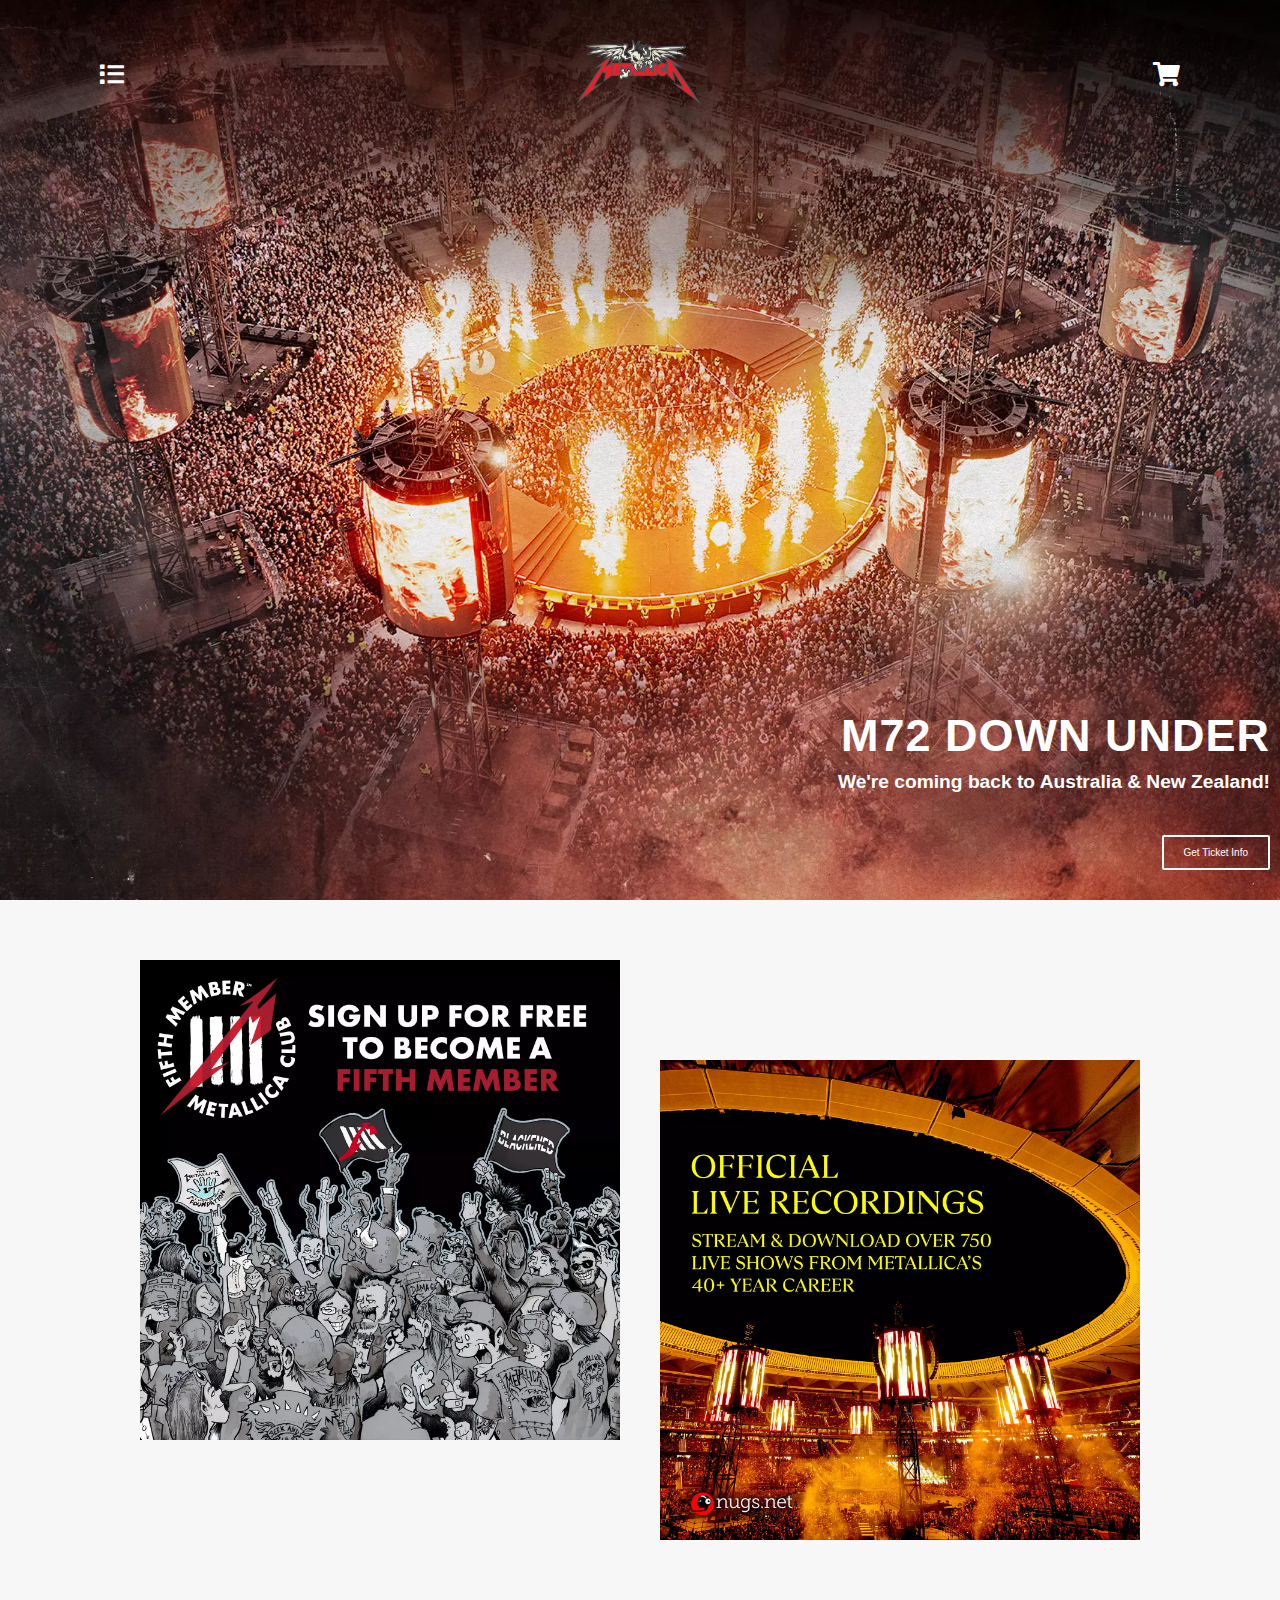
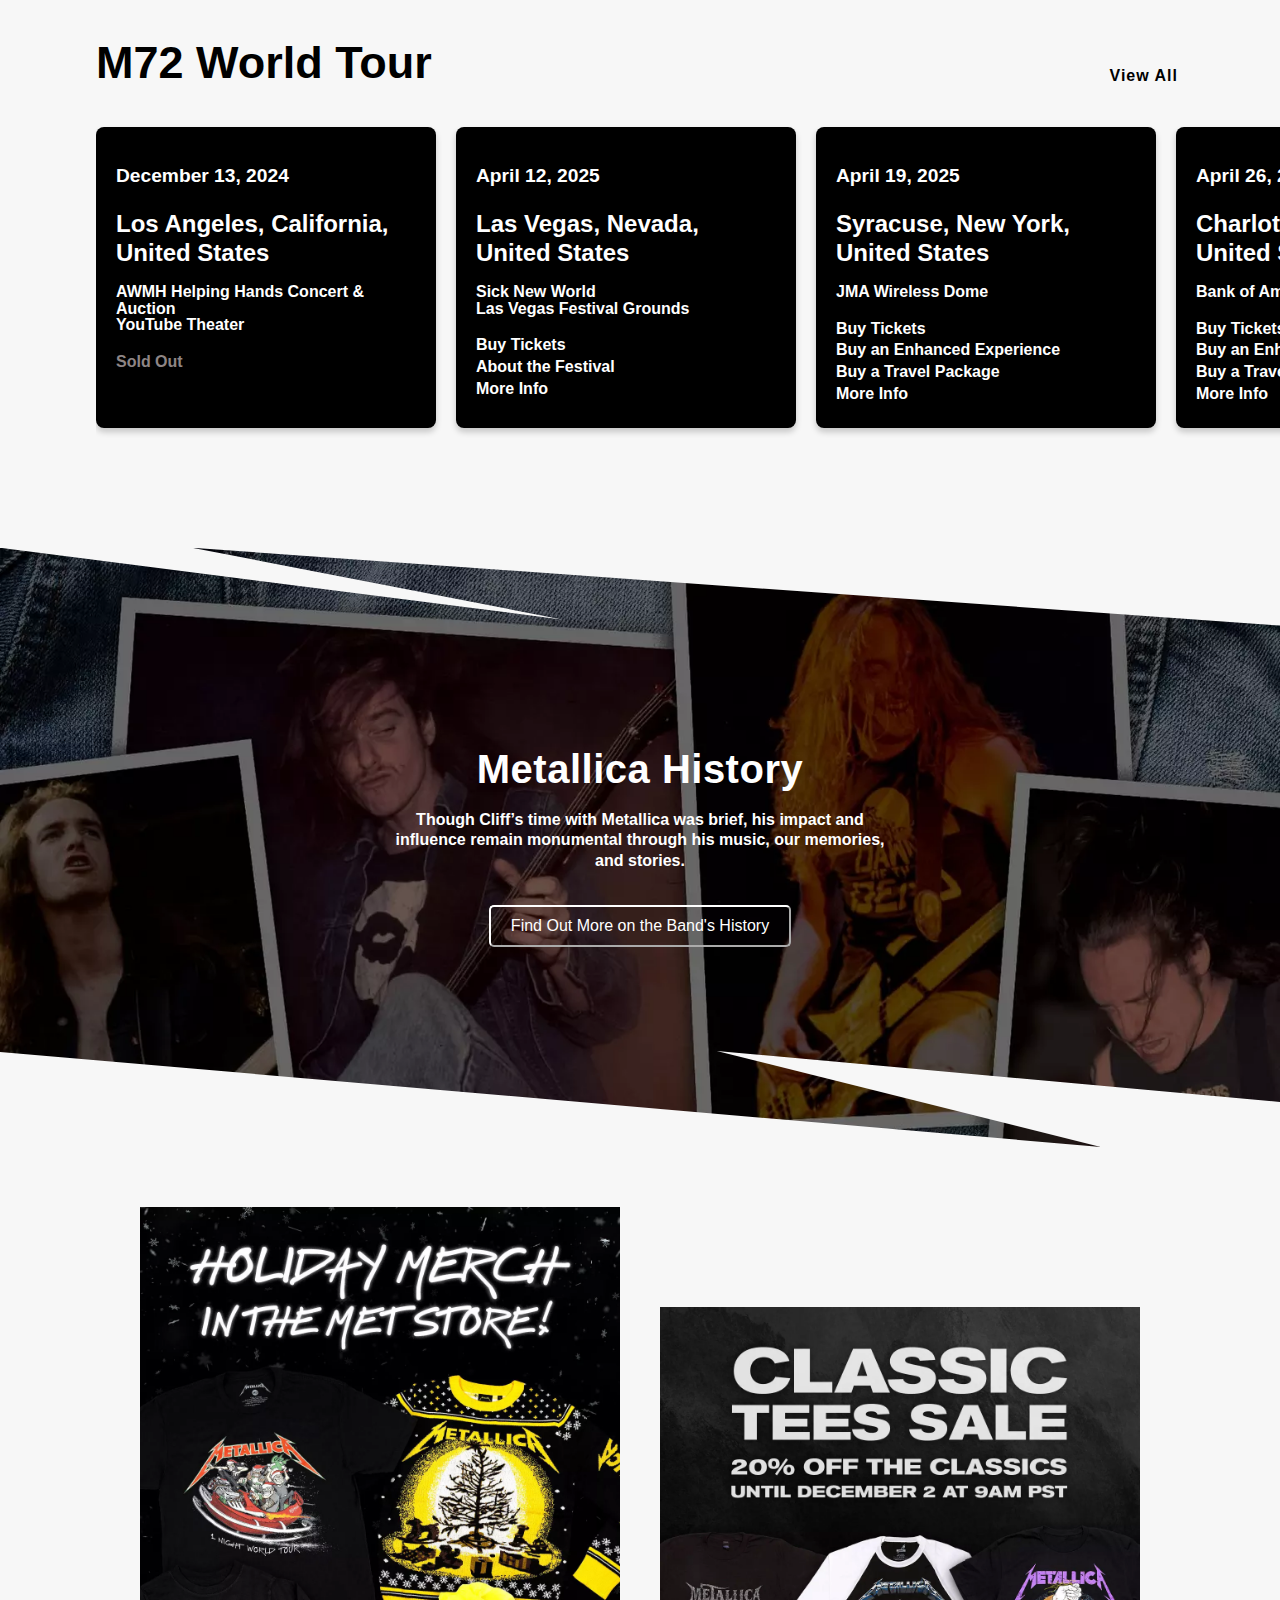
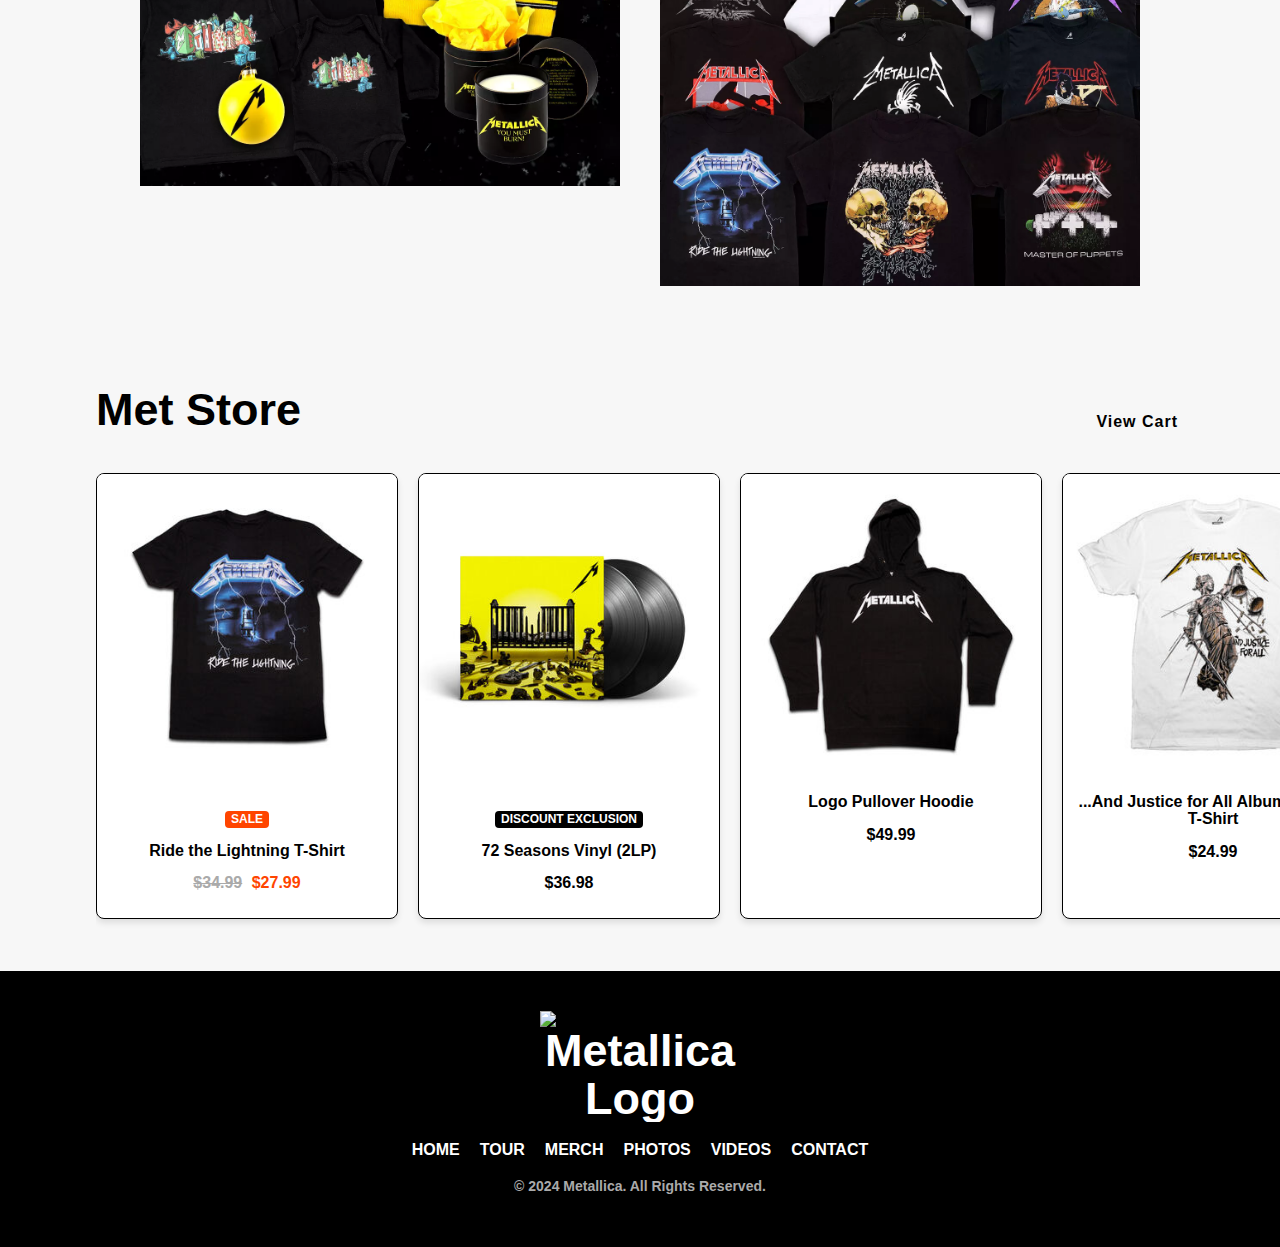
==== commit 708b401e: "added media queries for photo and video section" ====
--- a/VScode/index.html
+++ b/VScode/index.html
@@ -5,6 +5,7 @@
   <meta name="viewport" content="width=device-width, initial-scale=1.0">
   <link href="https://cdnjs.cloudflare.com/ajax/libs/font-awesome/5.15.3/css/all.min.css" rel="stylesheet"/>
   <title>Band Website</title>
+  <link href="Normalize.css" rel="stylesheet">
   <link href="style.css" rel="stylesheet" />
   <script src="script.js"></script>
 </head>
--- a/VScode/style.css
+++ b/VScode/style.css
@@ -85,19 +85,6 @@
 .hero-section button:hover {
   background: rgba(255, 255, 255, 0.2);
 }
-
-.navbar {
-  border: 1px solid red;
-}
-
-.nav-item.logo img {
-  border: 1px solid green;
-}
-
-.nav-item {
-  border: 1px solid blue;
-}
-
 .grid {
     width: 100%;
     max-width: 1276px;
@@ -118,8 +105,6 @@
     max-width: 480px; 
     padding: 10px;
     margin-bottom: 100px;
-
-
 }
 
 .promo-card2 {
@@ -520,12 +505,10 @@
   }
 
   .nav-item.logo img {
-    height: 70px; /* Reduce logo size for medium screens */
     margin: 0;
   }
 
   .nav-item {
-    font-size: 20px; /* Slightly reduce font size for nav items */
     margin: 0 10px;
   }
 
@@ -607,15 +590,15 @@
   }
 
   .nav-item.logo img {
-    height: 50px; /* Smaller logo size */
+    height: 90px; /* Smaller logo size */
     margin: 10px 0;
   }
 
   .nav-item {
-    font-size: 18px; /* Smaller font size */
-    margin: 5px 0;
-  }
-
+    align-items: center; /* Align items vertically */
+    font-size: 14px; /* Smaller font size */
+    padding:0 20px 0 20px
+  }
   /* Hero Section */
   .hero-section {
     flex-direction: column; /* Stack content vertically */
@@ -678,7 +661,7 @@
   }
 
   .metallica-footer .footer-nav {
-    flex-direction: column; /* Stack links vertically */
+    flex-direction: row; /* Stack links vertically */
     gap: 5px; /* Reduce spacing between links */
   }
 
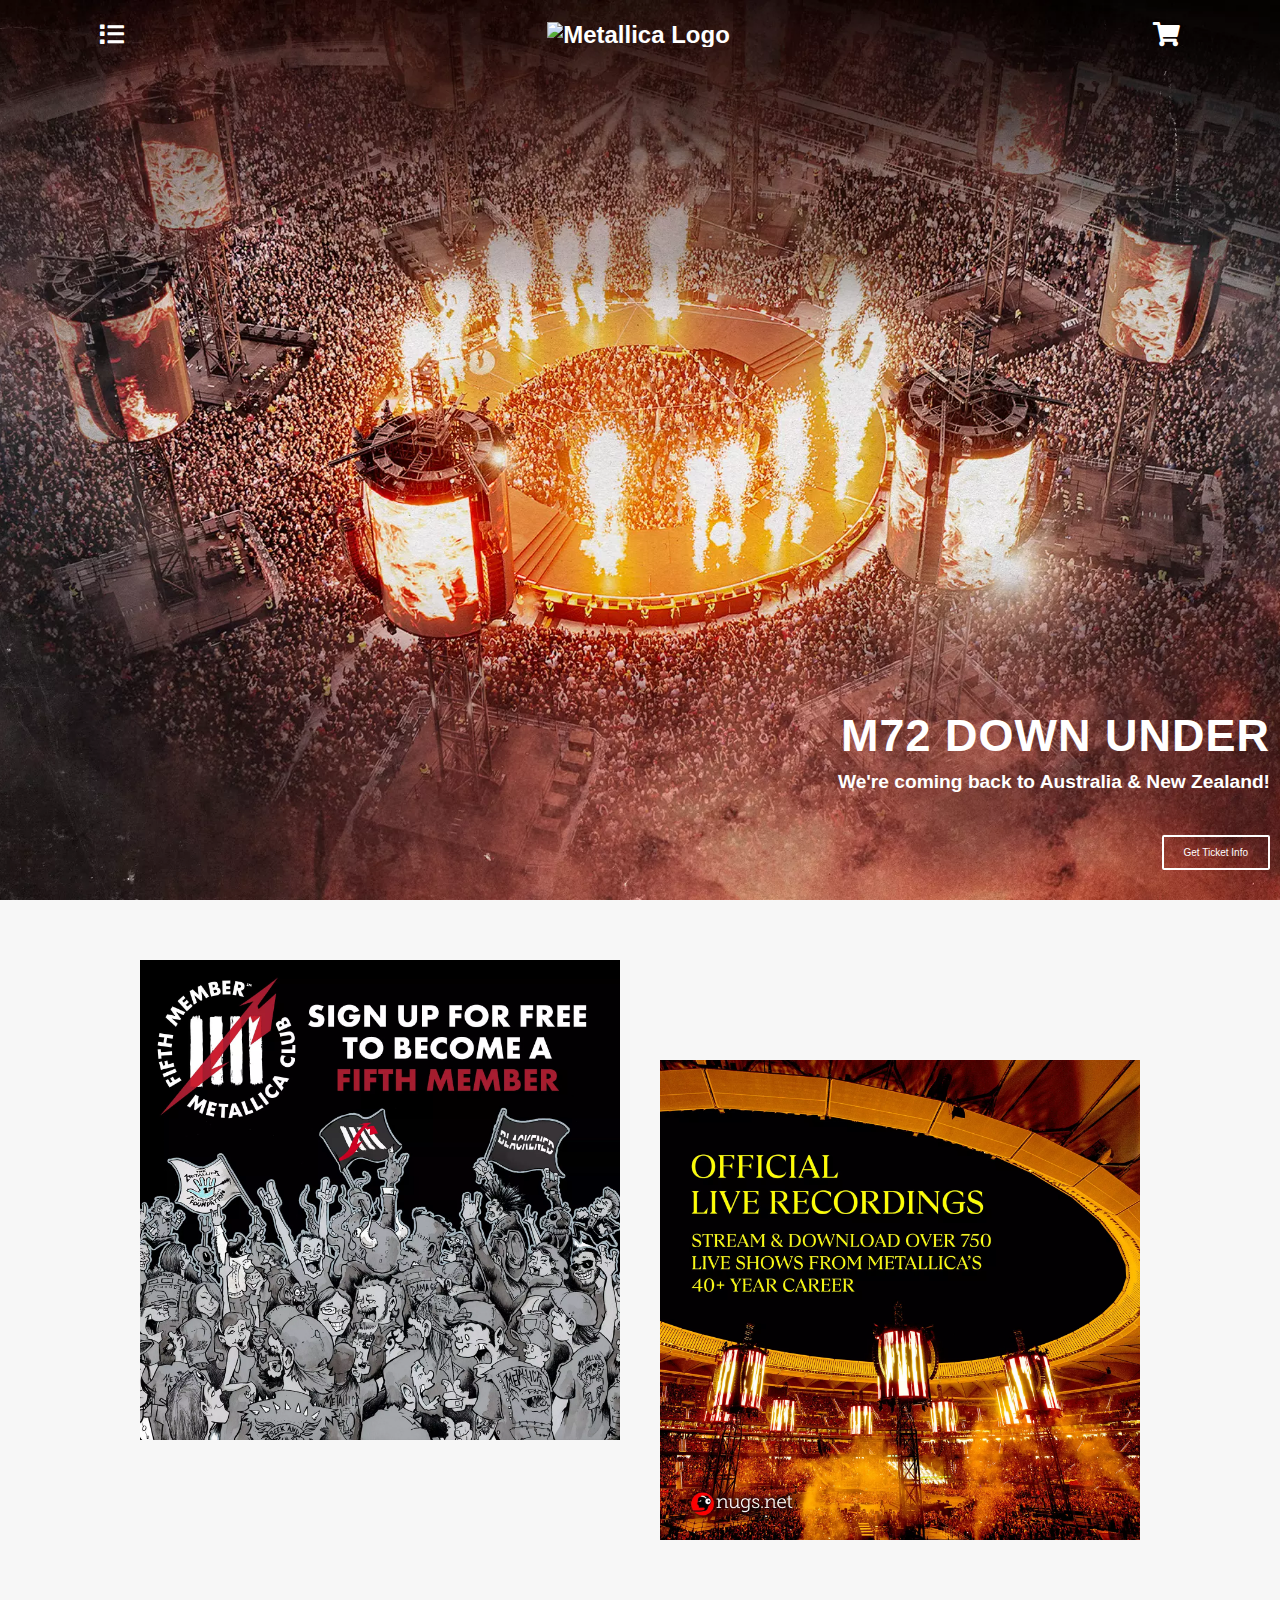
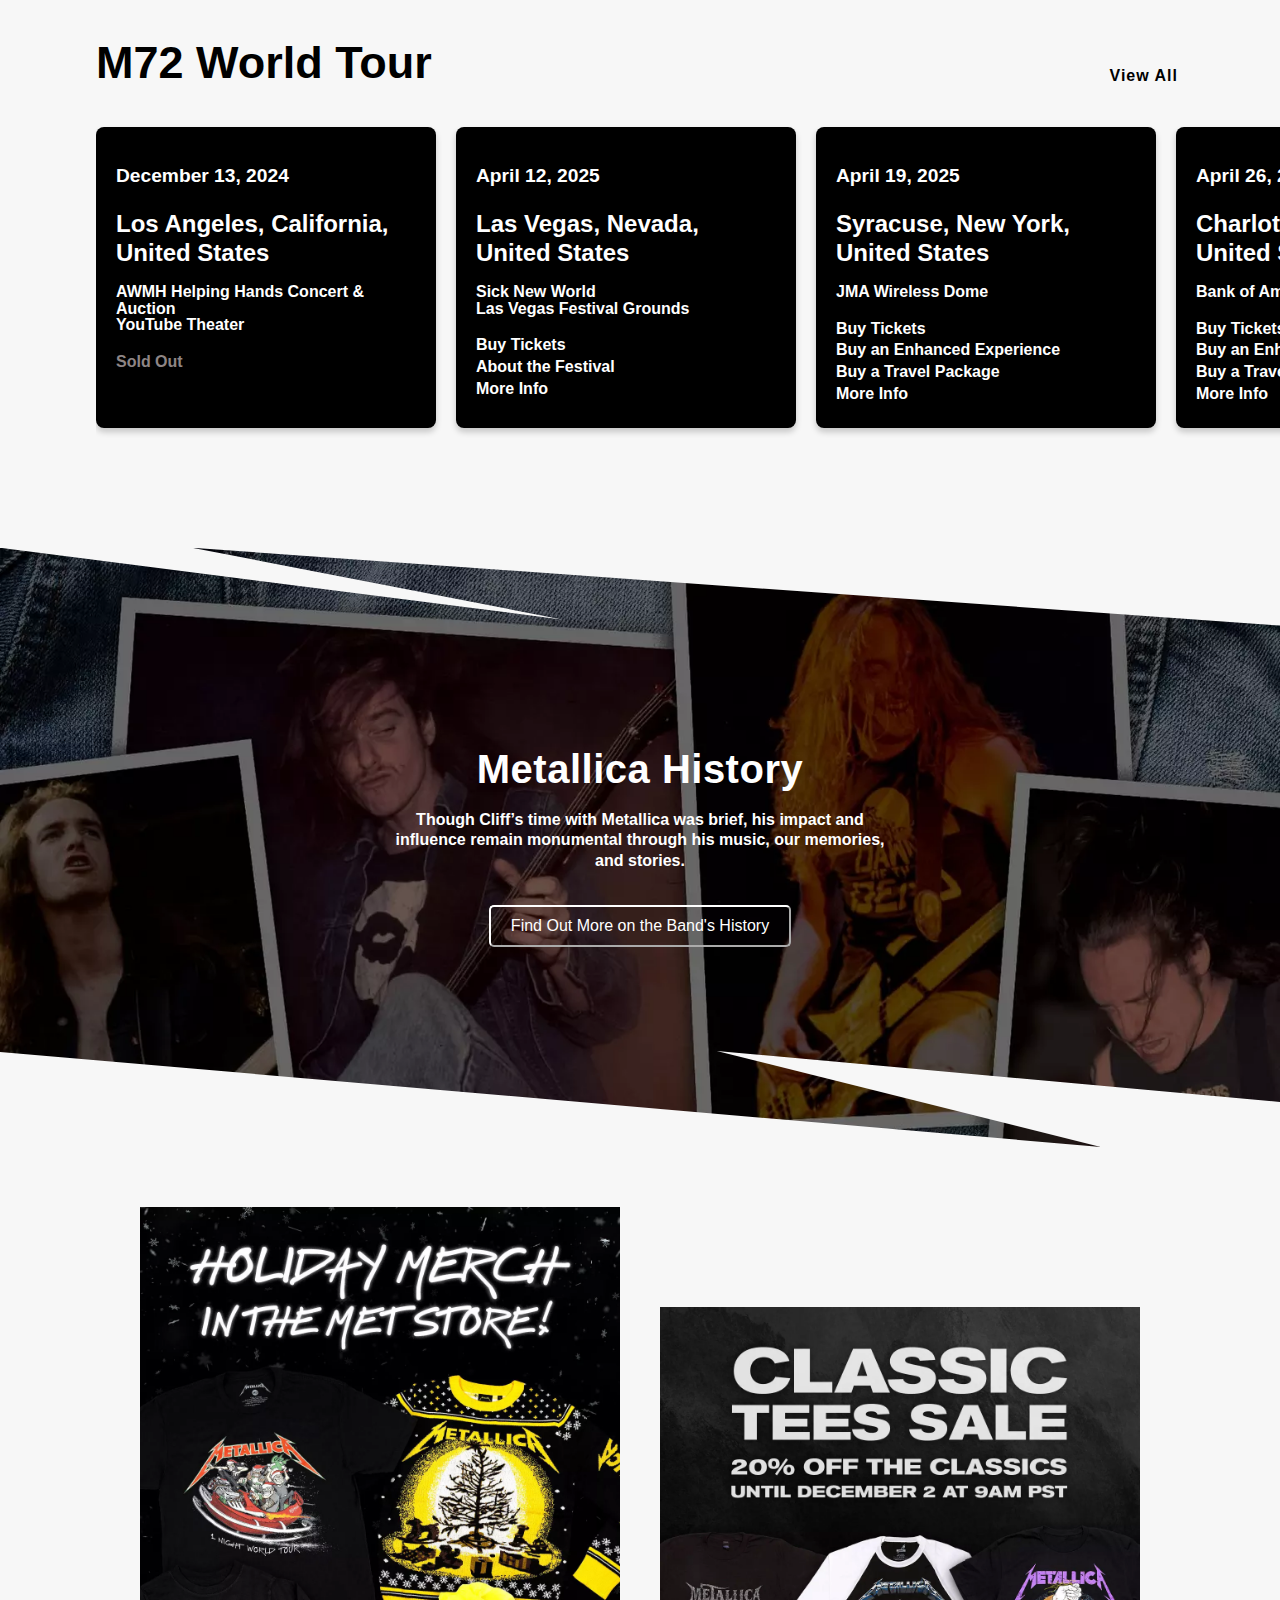
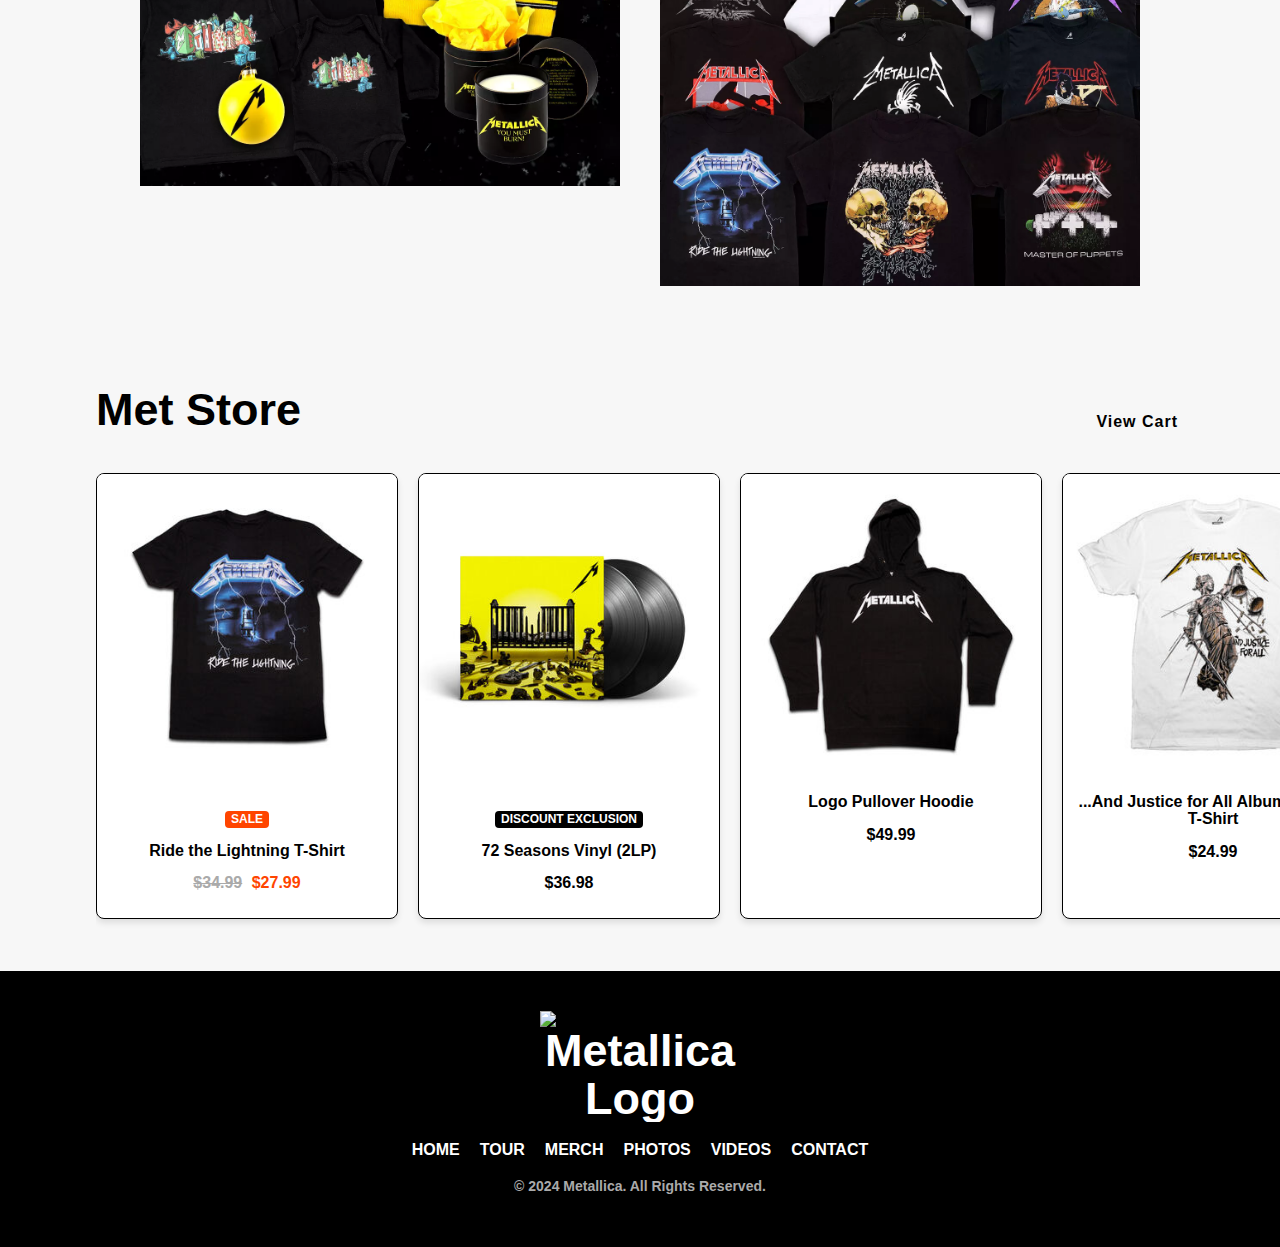
==== commit dd7ee7c7: "placed all the photos in the images folder" ====
--- a/VScode/index.html
+++ b/VScode/index.html
@@ -18,7 +18,7 @@
         </a>
       </div>
       <div class="nav-item logo">
-        <img src="Mettalica V1.jpg" alt="Metallica Logo">
+        <img src="VScode/images/Mettalica V1.jpg" alt="Metallica Logo">
       </div>
       <div class="nav-item">
         <a href="cart.html">
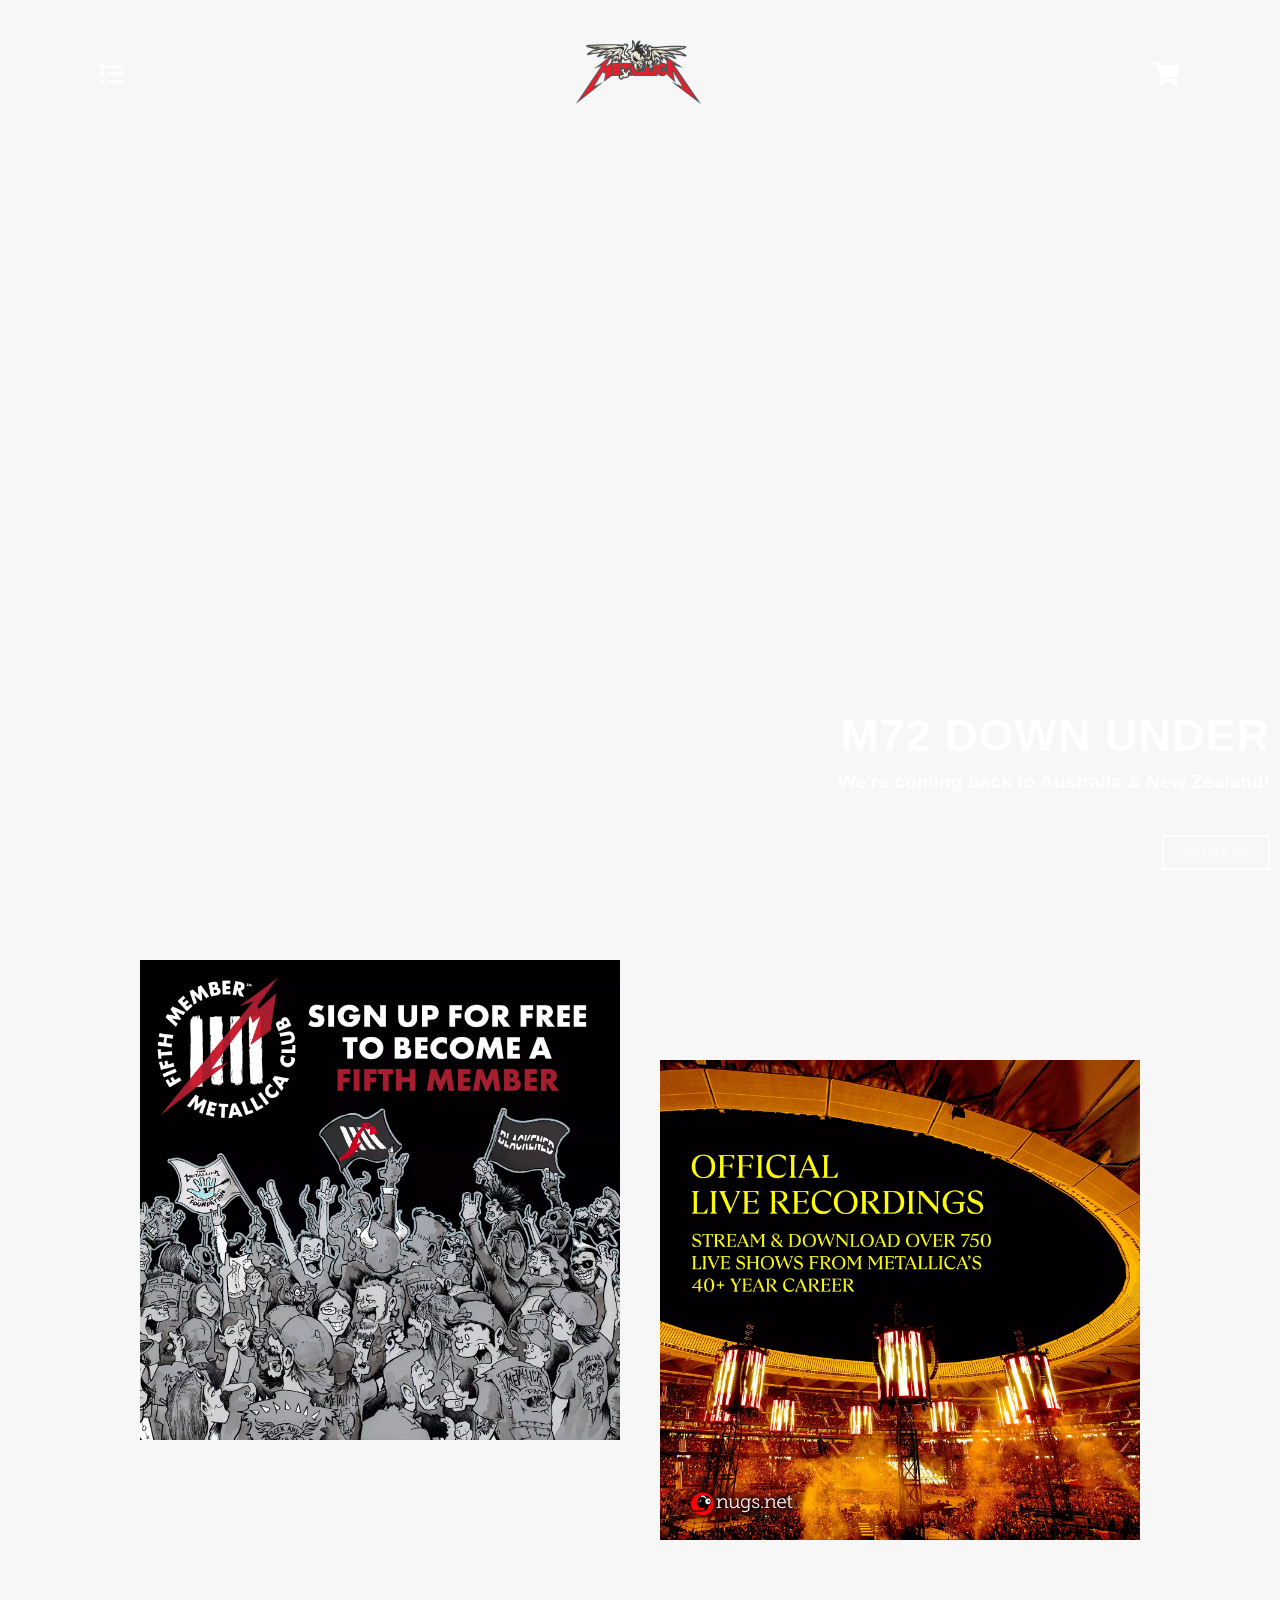
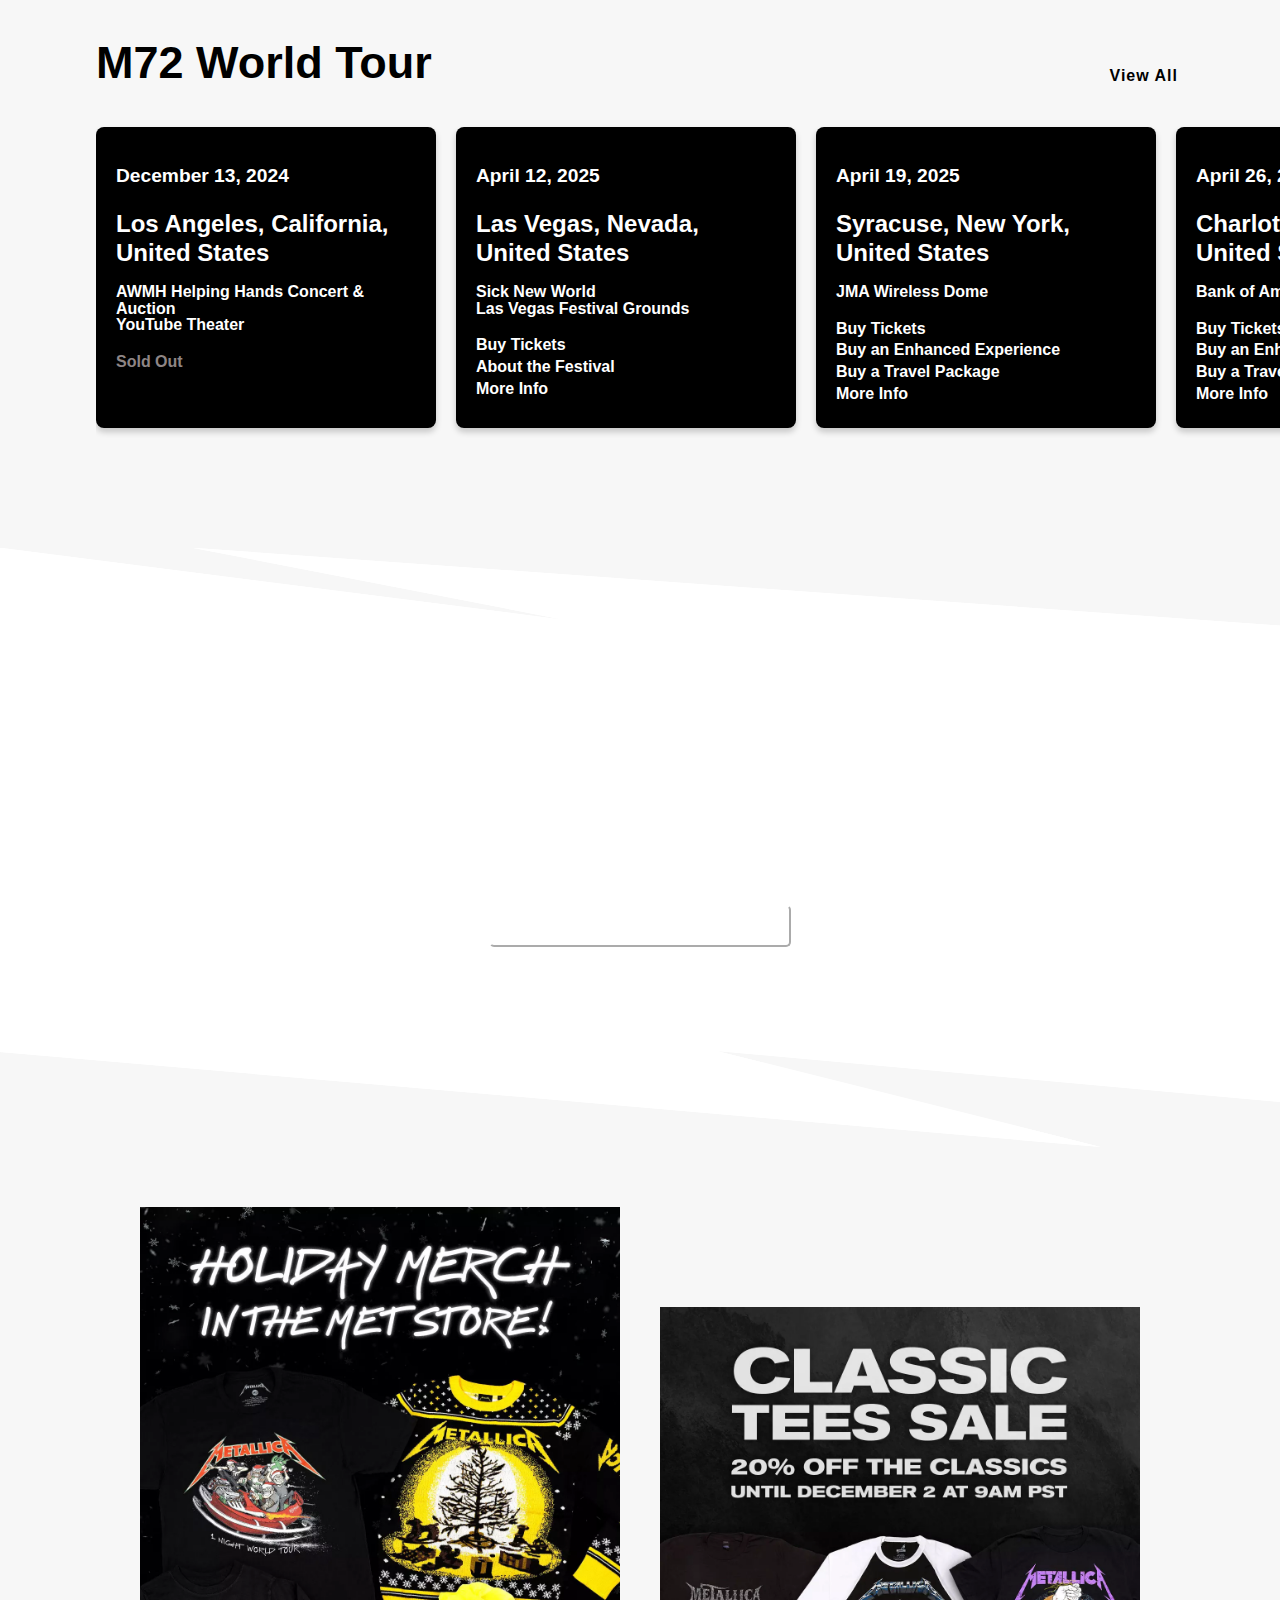
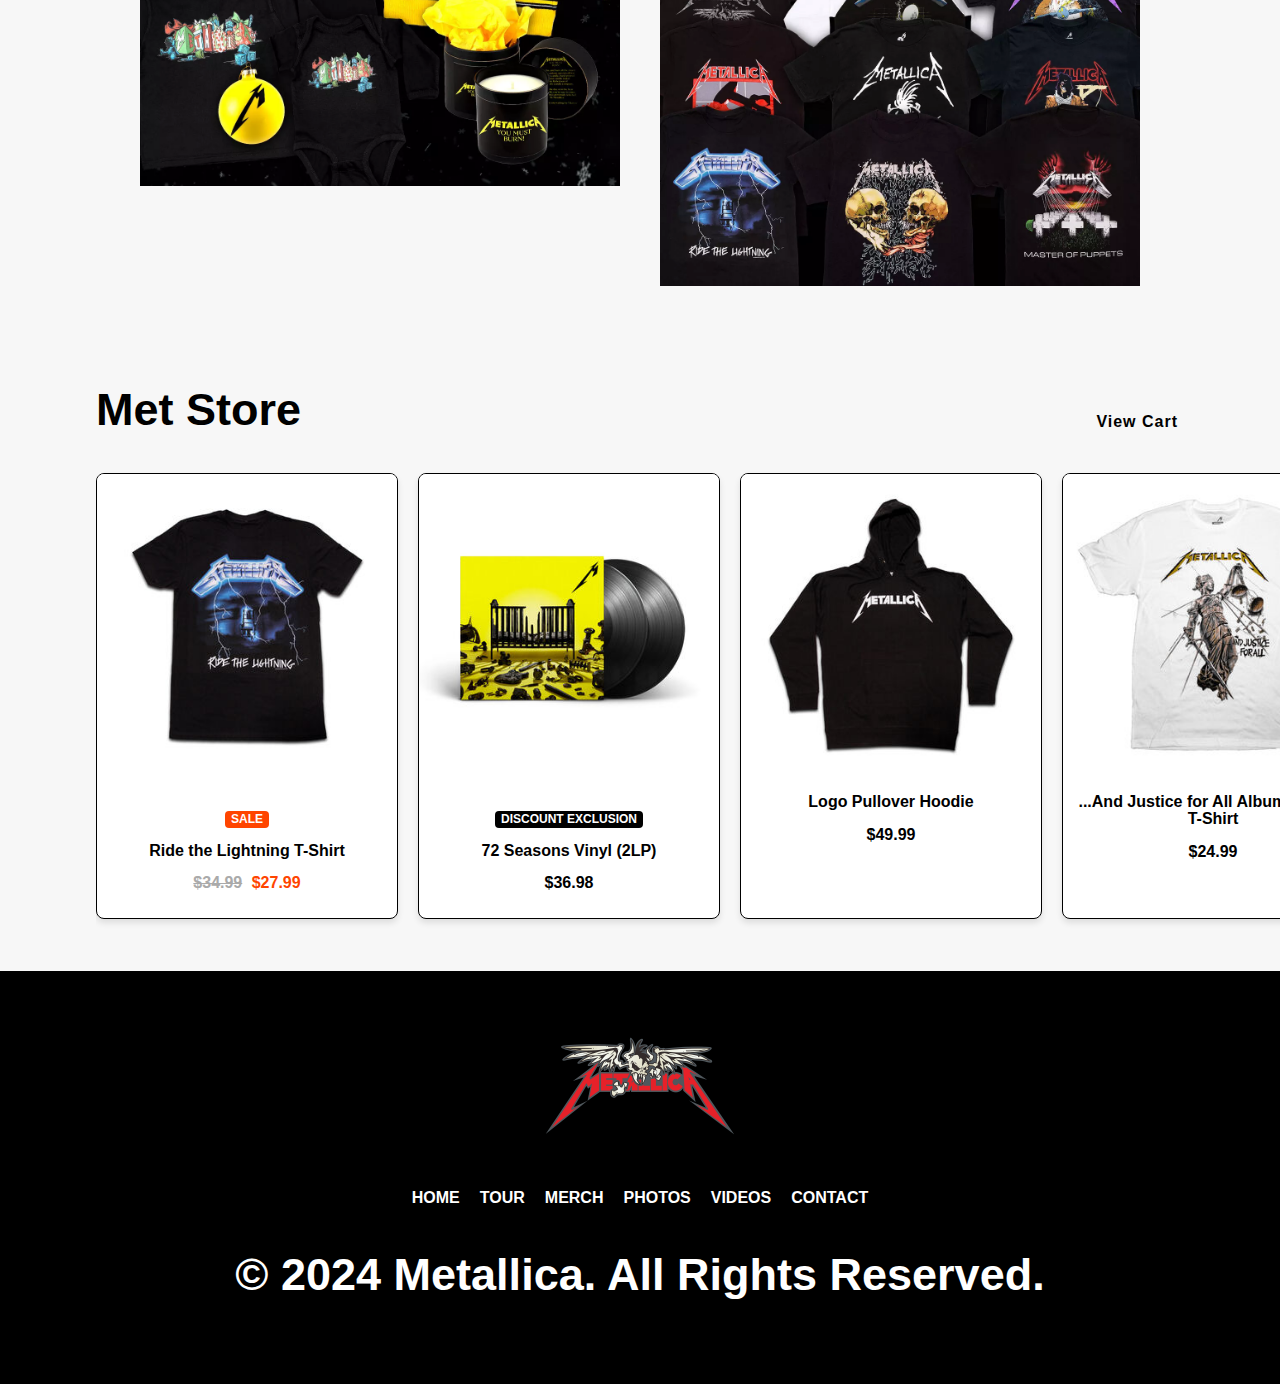
==== commit 9d62211e: "moved css files into css folder" ====
--- a/VScode/index.html
+++ b/VScode/index.html
@@ -5,9 +5,9 @@
   <meta name="viewport" content="width=device-width, initial-scale=1.0">
   <link href="https://cdnjs.cloudflare.com/ajax/libs/font-awesome/5.15.3/css/all.min.css" rel="stylesheet"/>
   <title>Band Website</title>
-  <link href="Normalize.css" rel="stylesheet">
-  <link href="style.css" rel="stylesheet" />
-  <script src="script.js"></script>
+  <link href="css/Normalize.css" rel="stylesheet">
+  <link href="css/style.css" rel="stylesheet" />
+  <script src="javascript/script.js"></script>
 </head>
 <body>
   <section class="hero-section">
@@ -18,7 +18,7 @@
         </a>
       </div>
       <div class="nav-item logo">
-        <img src="VScode/images/Mettalica V1.jpg" alt="Metallica Logo">
+        <img src="images/Mettalica V1.jpg" alt="Metallica Logo">
       </div>
       <div class="nav-item">
         <a href="cart.html">
@@ -35,8 +35,8 @@
   
   <section class="grid">
     <div class="promo-section">
-      <img src="FAN-CLUB_1600x1600.jpg" class="promo-card1" alt="Join Our Free Fan Club to Become a Fifth Member" loading="lazy">
-      <img src="Live_Metallica_Promo_Square.jpg" class="promo-card2" alt="Listen to Live Metallica" loading="lazy">
+      <img src="images/FAN-CLUB_1600x1600.jpg" class="promo-card1" alt="Join Our Free Fan Club to Become a Fifth Member" loading="lazy">
+      <img src="images/Live_Metallica_Promo_Square.jpg" class="promo-card2" alt="Listen to Live Metallica" loading="lazy">
     </div>
   </section>
   
@@ -101,8 +101,8 @@
   
   <section class="grid">
     <div class="merch-selection">
-      <img src="2024-10-21-Holiday-Launch-Store-Banner.jpg" class="merch-cards1" alt="Holiday 2024 Merch" loading="lazy">
-      <img src="2024-11-18-Classic-Tees-Sale-Store-Banner.jpg" class="merch-cards2" alt="On sale this week!" loading="lazy">
+      <img src="images/2024-10-21-Holiday-Launch-Store-Banner.jpg" class="merch-cards1" alt="Holiday 2024 Merch" loading="lazy">
+      <img src="images/2024-11-18-Classic-Tees-Sale-Store-Banner.jpg" class="merch-cards2" alt="On sale this week!" loading="lazy">
     </div>
   </section>
       <section class="merch-store">
@@ -114,7 +114,7 @@
           <!-- Product 1 -->
           <div class="product-card" data-id="1" data-name="Ride the Lightning T-Shirt" data-price="27.99">
             <div class="product-image">
-              <img src="RTL_Tshirt.jpg" alt="Ride The Lightning T-Shirt">
+              <img src="images/RTL_Tshirt.jpg" alt="Ride The Lightning T-Shirt">
               <div class="quick-view" onclick="addToCart(this)">ADD TO CART</div>
             </div>
             <div class="product-details">
@@ -127,7 +127,7 @@
           <!-- Product 2 -->
           <div class="product-card" data-id="2" data-name="72 Seasons Vinyl (2LP)" data-price="36.98">
             <div class="product-image">
-              <img src="72_Seasons_Black_LP.jpg" alt="72 Seasons Vinyl (2LP)">
+              <img src="images/72_Seasons_Black_LP.jpg" alt="72 Seasons Vinyl (2LP)">
               <div class="quick-view" onclick="addToCart(this)">ADD TO CART</div>
             </div>
             <div class="product-details">
@@ -140,7 +140,7 @@
           <!-- Product 3 -->
           <div class="product-card" data-id="3" data-name="Logo Pullover Hoodie" data-price="49.99">
             <div class="product-image">
-              <img src="Logo_Pullover_Hoodie.jpg" alt="Logo Pullover Hoodie">
+              <img src="images/Logo_Pullover_Hoodie.jpg" alt="Logo Pullover Hoodie">
               <div class="quick-view" onclick="addToCart(this)">ADD TO CART</div>
             </div>
             <div class="product-details">
@@ -152,7 +152,7 @@
           <!-- Product 4 -->
           <div class="product-card" data-id="4" data-name="...And Justice for All Album COVER T-Shirt" data-price="24.99">
             <div class="product-image">
-              <img src="New Justice Album Cover Tshirt.jpg" alt="...And Justice for All Album COVER T-Shirt">
+              <img src="images/New Justice Album Cover Tshirt.jpg" alt="...And Justice for All Album COVER T-Shirt">
               <div class="quick-view" onclick="addToCart(this)">ADD TO CART</div>
             </div>
             <div class="product-details">
@@ -163,24 +163,23 @@
         </div>
       </section>
     <div>
-      <footer class="metallica-footer">
-        <div class="footer-content">
-            <div class="footer-logo">
-                <img src="https://1.bp.blogspot.com/-EtGRERcqiYs/XHC6oG1DIlI/AAAAAAAASBo/6Z4_953B0gEBOkxUkdGqitjZuMMVu4V5gCLcBGAs/s1600/Mettalica%2BV1.png" alt="Metallica Logo">
-            </div>
-            <div class="footer-nav">
-                <a href="index.html">Home</a>
-                <a href="#">Tour</a>
-                <a href="#">Merch</a>
-                <a href="photo.html">Photos</a>
-                <a href="video.html">Videos</a>
-                <a href="#">Contact</a>
-            </div>
-            <p class="footer-copyright">
-                &copy; 2024 Metallica. All Rights Reserved.
-            </p>
-        </div>
-    </footer>
+  <!-- Footer -->
+  <footer class="metallica-footer">
+    <div class="footer-content">
+      <div class="footer-logo">
+        <img src="images/Mettalica V1.jpg" alt="Metallica Logo">
+      </div>
+      <div class="footer-nav">
+        <a href="index.html">Home</a>
+        <a href="#">Tour</a>
+        <a href="#">Merch</a>
+        <a href="photo.html">Photos</a>
+        <a href="video.html">Videos</a>
+        <a href="#">Contact</a>
+      </div>
+      <p>&copy; 2024 Metallica. All Rights Reserved.</p>
+    </div>
+  </footer>
   </div>
 </body>
 </html>--- a/VScode/css/style.css
+++ b/VScode/css/style.css
@@ -0,0 +1,671 @@
+/* General reset for no horizontal scrolling */
+html, body {
+  margin: 0;
+  padding: 0;
+  overflow-x: hidden;
+}
+
+/* Hero Section */
+.hero-section {
+  background: url("images/M72-2025_carousel.jpg") center center no-repeat;
+  position: relative;
+  background-size: cover;
+  height: 100vh;
+  display: flex;
+  align-items: flex-end; /* Align content to the bottom */
+  justify-content: flex-end; /* Align content to the right */
+}
+
+/* Navbar */
+.navbar {
+  display: flex;
+  justify-content: space-between;
+  align-items: center;
+  padding: 22px 100px 0; /* Adjust padding for desktop */
+  position: absolute; /* Keeps navbar at the top */
+  top: 0;
+  width: 100%; /* Full width navbar */
+  box-sizing: border-box;
+}
+
+/* Logo */
+.nav-item.logo img {
+  height: 100px; /* Keep logo size consistent */
+}
+
+/* Nav Items (Links and Buttons) */
+.nav-item {
+  color: rgb(255, 255, 255);
+  font-size: 24px;
+}
+
+.nav-item a {
+  color: white;
+  text-decoration: none;
+}
+
+/* Hero Section Headings */
+
+.title {
+  margin-top: 100px;
+  border-radius: 8px; /* Rounded corners */
+  max-width: 600px; /* Limit the width */
+  margin: 0 10px 10px 0px; /* Add margin for spacing from the edges */
+  text-align: right; /* Align text to the right */
+}
+
+/* Hero Section Headings */
+.hero-section h1 {
+  font: 800 45px / 1.05 "futura-pt-bold", sans-serif;
+  color: #fff;
+  letter-spacing: 1px;
+  margin: 30px 0 10px 0; /* Adjust spacing */
+}
+
+.hero-section p {
+  font: 700 18px / 1.3 "futura-pt-bold", sans-serif;
+  font-size: 1.2rem;
+  color: #fff;
+  margin: 0 0 20px 0; /* Space below the paragraph */
+}
+
+/* Buttons */
+.hero-section button {
+  font: "futura-pt-bold", sans-serif;
+  background: inherit;
+  color: white;
+  padding: 10px 20px;
+  margin: 20px auto;
+  font-size: 10px;
+  border-radius: 2px;
+  border: 2px solid white;
+  cursor: pointer;
+}
+
+.hero-section button:hover {
+  background: rgba(255, 255, 255, 0.2);
+}
+.grid {
+    width: 100%;
+    max-width: 1276px;
+    margin: 0 auto; 
+    padding: 0 15px;
+    box-sizing: border-box;
+}
+
+.promo-section {
+    display: flex; 
+    gap: 20px;
+    justify-content: center;
+    margin-top: 50px;
+}
+
+.promo-card1 {
+    flex: 1; 
+    max-width: 480px; 
+    padding: 10px;
+    margin-bottom: 100px;
+}
+
+.promo-card2 {
+    flex: 1; 
+    max-width: 480px; 
+    padding: 10px;
+    margin-top: 100px; 
+}
+
+.promo-card1,
+.promo-card2 img {
+    width: 100%;
+    height: 100%;
+    object-fit: cover;
+}
+
+  /* Grid Layout */
+body {
+    font: 800 45px / 1.05 "futura-pt-bold", sans-serif;
+    margin: 0;
+    padding: 0;
+    background-color: #f7f7f7;
+    color: #000;
+  }
+  
+  /* Tour Cards */
+  .tour-card {
+    background-color: #000;
+    color: #fff;
+    padding: 20px;
+    border-radius: 8px;
+    flex: 1;
+    box-shadow: 0 4px 6px rgba(0, 0, 0, 0.2);
+    min-width: 300px; /* Minimum width of each card */
+  }
+  .tour-card:hover {
+    transform: translateY(-10px);
+    transition: transform 0.3s;
+    box-shadow: 0 8px 16px rgba(0, 0, 0, 0.2);
+
+  }
+  .tour-card .date {
+    font-size: 1.2rem;
+    font-weight: bold;
+    margin-bottom: 10px;
+  }
+  
+  .tour-card h3 {
+    font-size: 1.5rem;
+    margin-bottom: 10px;
+    line-height: 1.2;
+  }
+  
+  .tour-card .venue {
+    font-size: 1rem;
+    margin-bottom: 20px;
+  }
+  
+  .tour-card .link {
+    display: block;
+    font-size: 1rem;
+    color: #ffffff;
+    text-decoration: none;
+    margin-bottom: 5px;
+  }
+  
+  .tour-card .link:hover {
+    text-decoration: underline;
+  }
+  
+  .tour-card .sold-out {
+    font-size: 1rem;
+    color: #8e8585;
+    font-weight: bold;
+  }
+  
+  .tour-dates {
+    padding: 40px 20px;
+  }
+  
+  .section-header {
+    display: flex;
+    justify-content: space-between;
+    align-items: center;
+    margin: 20px;
+    margin-left: 6rem;
+    gap: 50px;
+  }
+  
+  .section-header h2 {
+    font-size: 2rem;
+    font-weight: bold;
+    padding-top: 2rem;
+    font: 800 45px / 1.05 "futura-pt-bold", sans-serif;
+    color: #000;
+    margin-bottom:0px ;
+  }
+  
+  .section-header .view-all {
+    font-size: 1rem;
+    color: #000000;
+    text-decoration: none;
+    font-weight: bold;
+    letter-spacing: 1px;
+    margin-top:6rem;
+    padding: 2px;
+    margin-right:5rem;
+    
+  }
+  
+  .section-header .view-all:hover {
+    text-decoration: underline;
+  }
+  
+  /* Horizontal Scrolling Container */
+  .tour-grid-scroll {
+    display: flex;
+    gap: 20px;
+    overflow-x: auto; /* Enables horizontal scrolling */
+    scroll-behavior: smooth; /* Smooth scrolling effect */
+    padding: 20px 0; /* Optional: Adds padding to the scrolling area */
+    margin-left: 6rem;
+  }
+  
+  .tour-grid-scroll::-webkit-scrollbar {
+    height: 8px; /* Height of the horizontal scrollbar */
+  }
+  
+  .tour-grid-scroll::-webkit-scrollbar-thumb {
+    background-color: #aaa; /* Color of the scrollbar thumb */
+    border-radius: 4px; /* Rounded scrollbar thumb */
+  }
+  
+  .tour-grid-scroll::-webkit-scrollbar-track {
+    background-color: #f7f7f7; /* Background of the scrollbar track */
+  }
+
+  .history-section {
+    box-sizing: border-box;
+    background-color: #ffffff;
+    max-width: polygon(0 0, 0 calc(100% - 95px), 86% 100%, 56% calc(100% - 96px), 100% calc(100% - 45px), 100% 13%, 15% 0, 44% 12%);
+    clip-path:polygon(0 0, 0 calc(100% - 95px), 86% 100%, 56% calc(100% - 96px), 100% calc(100% - 45px), 100% 13%, 15% 0, 44% 12%);
+
+  }
+
+.history {
+
+    padding: 200px 50px;
+    background: url("Orion-Full-Width-Blackened.jpg") center center/cover no-repeat;
+    background-color: #fff;
+    color: #ffffff;
+    text-align: center;
+    margin-bottom: 50px;
+    margin-top: 100px;
+    overflow: hidden;
+    background-size: cover;
+  
+}
+.history h2 {
+    font: 700 40px / 1.05 "futura-pt-bold", sans-serif;
+        color: #000;
+        letter-spacing: .5px;
+        margin: 0;
+        color: inherit;
+        margin-bottom: 20px;
+        font-size: 2.5rem;
+}
+.history-desc {
+    font-size: 16px;
+    line-height: 1.29;
+    margin: 0 auto;
+    max-width: 500px;
+    margin-bottom: 20px;
+
+}
+
+.history button {
+    font: "futura-pt-bold", sans-serif;
+    background:local;
+    color: white;
+    padding: 10px 20px;
+    font-size: 1rem;
+    border-radius: 5px;
+    border-color: rgb(255, 255, 255);
+    cursor: pointer;
+}
+
+.history button:hover {
+    background: rgba(255, 255, 255, 0.1);
+}
+body {
+    font: 800 45px / 1.05 "futura-pt-bold", sans-serif;
+    margin: 0;
+    padding: 0;
+    background-color: #f7f7f7;
+    color: #000;
+  }
+/* Merch Section */
+.merch-selection {
+  display: flex; 
+  gap: 20px;
+  justify-content: center;
+  margin-top: 50px;
+}
+
+.merch-cards1 {
+  flex: 1; 
+  max-width: 480px; 
+  padding: 10px;
+  margin-bottom: 100px;
+
+
+}
+
+.merch-cards2 {
+  flex: 1; 
+  max-width: 480px; 
+  padding: 10px;
+  margin-top: 100px; 
+}
+
+.merch-cards1 img, .merch-cards2 img {
+  width: 100%;
+  height: 100%;
+  object-fit: cover;
+}
+
+  /* Horizontal Scroll */
+.product-grid-scroll {
+    display: flex;
+    gap: 20px;
+    overflow-x: auto; /* Enables horizontal scrolling */
+    scroll-behavior: smooth; /* Smooth scrolling effect */
+    padding: 20px 0; /* Optional: Adds padding to the scrolling area */
+    margin-left: 6rem;
+    margin-bottom: 2rem;
+  }
+  
+  .product-grid-scroll::-webkit-scrollbar {
+    height: 8px;
+  }
+  
+  .product-grid-scroll::-webkit-scrollbar-thumb {
+    background-color: #aaa;
+    border-radius: 4px;
+    padding-bottom: 50px;
+  }
+  
+  .product-grid-scroll::-webkit-scrollbar-track {
+    background-color: #f7f7f7;
+
+  }
+  
+  /* Product Card */
+  .product-card {
+    background-color: #fff;
+    border: 0.5px solid #000000;
+    border-radius: 8px;
+    flex: 0 0 300px; /* Fixed width for each product */
+    overflow: hidden;
+    box-shadow: 0 4px 6px rgba(0, 0, 0, 0.1);
+    position: relative;
+  }
+  
+  .product-image {
+    position: relative;
+    width: 100%;
+    overflow: hidden;
+  }
+  
+  .product-image img {
+    width: 100%;
+    display: block;
+    transition: transform 0.3s ease;
+  }
+  
+  .product-image:hover img {
+    transform: scale(1.1); /* Zoom effect */
+  }
+  
+  .quick-view {
+    align-items: center;
+    text-align:center;
+    position: absolute;
+    bottom:0%;
+    left:50%;
+    transform: translate(-50%, -50%);
+    background-color: rgba(255, 255, 255, 0.8);
+    color: #000000;
+    padding: 10px 20px;
+    border-radius: 4px;
+    font-size: 1rem;
+    text-transform: uppercase;
+    opacity: 0;
+    transition: 0.3s ease;
+    pointer-events:none; /* Prevents accidental clicks when hidden */
+    cursor: pointer;
+  }
+  
+  .product-image:hover .quick-view {
+    opacity: 1;
+    pointer-events: auto; /* Enables clicks when visible */
+  }
+  
+  .product-details {
+    padding: 10px 15px;
+    text-align: center;
+  }
+  
+  .product-details .badge {
+    display: inline-block;
+    font-size: 0.75rem;
+    text-transform: uppercase;
+    margin-bottom: 5px;
+    padding: 2px 6px;
+    border-radius: 4px;
+    background-color: #ff4500;
+    color: #fff;
+  }
+  
+  .product-details .badge.discount-exclusion {
+    background-color: #000;
+  }
+  
+  .product-details h3 {
+    font-size: 1rem;
+    font-weight: bold;
+    margin: 10px 0;
+  }
+  
+  .product-details .price {
+    font-size: 1rem;
+  }
+  
+  .product-details .old-price {
+    text-decoration: line-through;
+    color: #aaa;
+    margin-right: 5px;
+  }
+  
+  .product-details .new-price {
+    color: #ff4500;
+  }
+
+  .metallica-footer {
+    background-color: #000; /* Black background */
+    color: white; /* White text */
+    padding: 40px 20px;
+    text-align: center;
+    font-family: 'Arial', sans-serif;
+}
+
+.metallica-footer .footer-content {
+    max-width: 1200px;
+    margin: 0 auto;
+}
+
+.metallica-footer .footer-logo img {
+    max-width: 200px;
+    margin-bottom: 20px;
+}
+
+.metallica-footer .footer-nav {
+    display: flex;
+    justify-content: center;
+    gap: 20px; /* Spacing between links */
+    margin-bottom: 20px;
+}
+
+.metallica-footer .footer-nav a {
+    color: white;
+    text-decoration: none;
+    font-size: 16px;
+    text-transform: uppercase;
+    font-weight: bold;
+    transition: color 0.3s;
+}
+
+.metallica-footer .footer-nav a:hover {
+    color: #ff4500; /* Orange hover effect */
+}
+
+.metallica-footer .footer-copyright {
+    font-size: 14px;
+    margin-top: 20px;
+    color: #aaa; /* Lighter gray for copyright text */
+}
+
+/* Responsive Adjustments */
+@media (max-width: 768px) {
+  /* Navbar */
+  .navbar {
+    flex-direction: row; /* Keeps items horizontal for medium screens */
+    justify-content: space-between;
+    align-items: center;
+    padding: 10px 20px;
+    width: 100%;
+  }
+
+  .nav-item.logo img {
+    margin: 0;
+  }
+
+  .nav-item {
+    margin: 0 10px;
+  }
+
+  /* Hero Section */
+  .hero-section {
+    align-items: flex-end; /* Align content to the top for better visibility */
+    justify-content: flex-end; /* Keep content aligned to the right */
+    padding: 10px; /* Add padding around the hero section */
+  }
+
+  .hero-section h1 {
+    font-size: 2rem; /* Adjust heading size */
+    margin: 20px 10px;
+  }
+
+  .hero-section p {
+    font-size: 1rem; /* Reduce paragraph size */
+    margin: 10px 10px;
+  }
+
+  .hero-section button {
+    font-size: 0.9rem; /* Adjust button size */
+    padding: 8px 15px; /* Smaller padding for buttons */
+    margin: 10px 10px;
+  }
+
+  /* Promo Section */
+  .promo-section {
+    align-content: center; /* Center-align promo cards */
+    flex-direction: column; /* Stack promo cards vertically */
+    gap: 15px;
+    padding: 0 15px;
+  }
+
+  .promo-card1,
+  .promo-card2 {
+    width: 100%; /* Full width for promo cards */
+    margin: 0 auto; /* Center-align the cards */
+  }
+
+  /* Merch Section */
+  .merch-selection {
+    align-content: center; /* Center-align promo cards */
+    flex-direction: column; /* Stack promo cards vertically */
+    gap: 15px;
+    padding: 0 15px;
+  }
+
+  .merch-cards1,
+  .merch-cards2 {
+    width: 100%; /* Full width for promo cards */
+    margin: 0 auto; /* Center-align the cards */
+  }
+
+  /* Footer Adjustments */
+  .metallica-footer .footer-logo img {
+    max-width: 150px; /* Reduce footer logo size */
+  }
+
+  .metallica-footer .footer-nav {
+    flex-direction: row; /* Stack footer links vertically */
+    gap: 10px;
+    align-items: center;
+  }
+
+  .metallica-footer .footer-nav a {
+    font-size: 14px; /* Smaller font for links */
+  }
+}
+
+@media (max-width: 480px) {
+  /* Navbar */
+  .navbar {
+    flex-direction: row; /* Keeps items horizontal for medium screens */
+    justify-content: space-between;
+    align-items: center;/* Center-align navbar items */
+    padding: 10px;
+    width: 100%; /* Full width for navbar */
+  }
+
+  .nav-item.logo img {
+    height: 90px; /* Smaller logo size */
+    margin: 10px 0;
+  }
+
+  .nav-item {
+    align-items: center; /* Align items vertically */
+    font-size: 14px; /* Smaller font size */
+    padding:0 20px 0 20px
+  }
+  /* Hero Section */
+  .hero-section {
+    flex-direction: column; /* Stack content vertically */
+    align-items: center; /* Center-align text and button */
+    text-align: center; /* Center-align text */
+    padding: 10px; /* Add padding for spacing */
+  }
+
+  .hero-section h1 {
+    font-size: 1.5rem; /* Smaller heading size */
+    margin: 15px 0;
+  }
+
+  .hero-section p {
+    font-size: 0.9rem; /* Adjust paragraph size */
+    margin: 10px 0;
+  }
+
+  .hero-section button {
+    font-size: 0.8rem; /* Smaller button font size */
+    padding: 5px 10px; /* Smaller button padding */
+    margin: 10px auto;
+  }
+
+  /* Promo Section */
+  .promo-section {
+    align-content: center; /* Center-align promo cards */
+    flex-direction: column; /* Stack promo cards vertically */
+    gap: 10px; /* Reduce spacing between promo cards */
+    padding: 0 10px; /* Add padding around the section */
+  }
+
+  .promo-card1,
+  .promo-card2 {
+
+    align-content: center; /* Center-align promo cards */
+    flex-direction: column; /* Stack promo cards vertically */
+    gap: 15px;
+    padding: 0 15px;
+  }
+
+  /* Merch Section */
+  .merch {
+    flex-direction: column; /* Stack merch items vertically */
+    gap: 15px;
+    padding: 0 10px;
+  }
+
+  .merch-cards1,
+  .merch-cards2 {
+    align-content: center; /* Center-align promo cards */
+    flex-direction: column; /* Stack promo cards vertically */
+    gap: 15px;
+    padding: 0 15px;
+  }
+
+  /* Footer Adjustments */
+  .metallica-footer .footer-logo img {
+    max-width: 100px; /* Reduce footer logo size */
+  }
+
+  .metallica-footer .footer-nav {
+    flex-direction: row; /* Stack links vertically */
+    gap: 5px; /* Reduce spacing between links */
+  }
+
+  .metallica-footer .footer-nav a {
+    font-size: 12px; /* Smaller font size for links */
+  }
+}
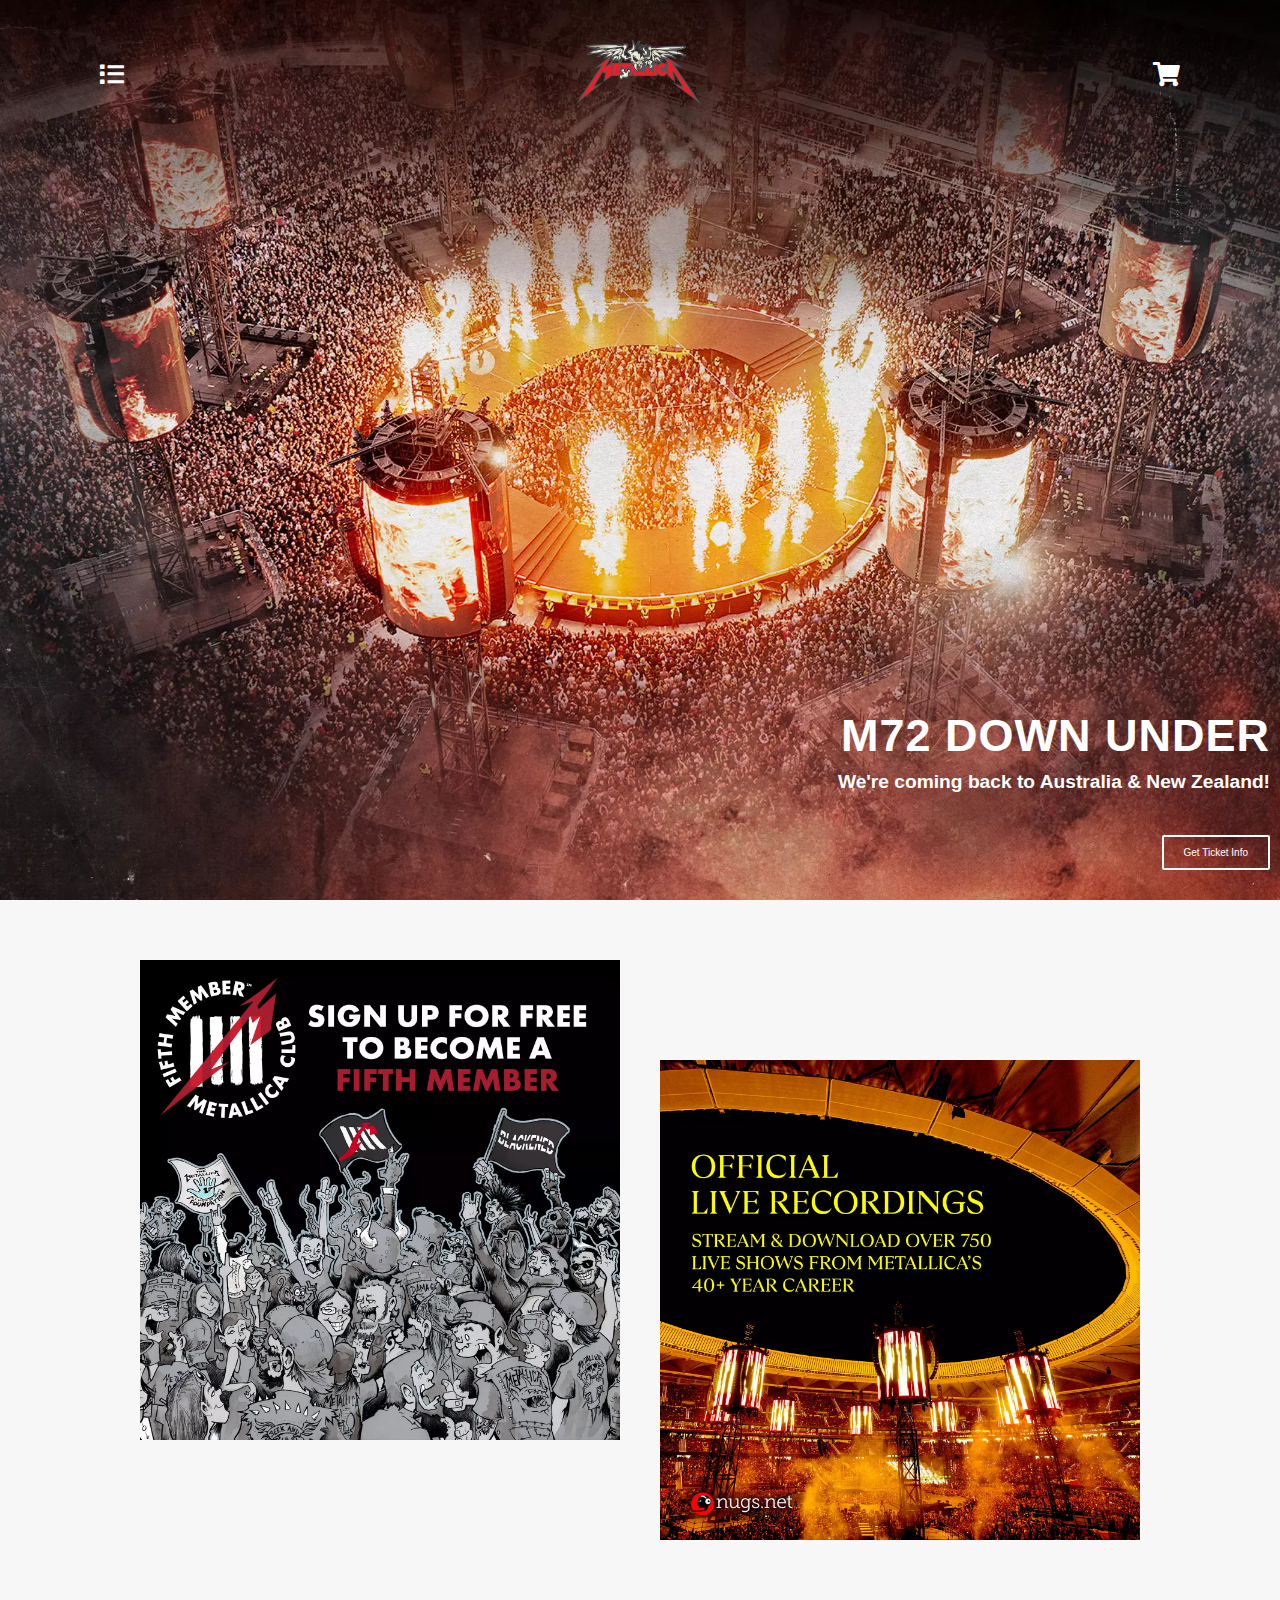
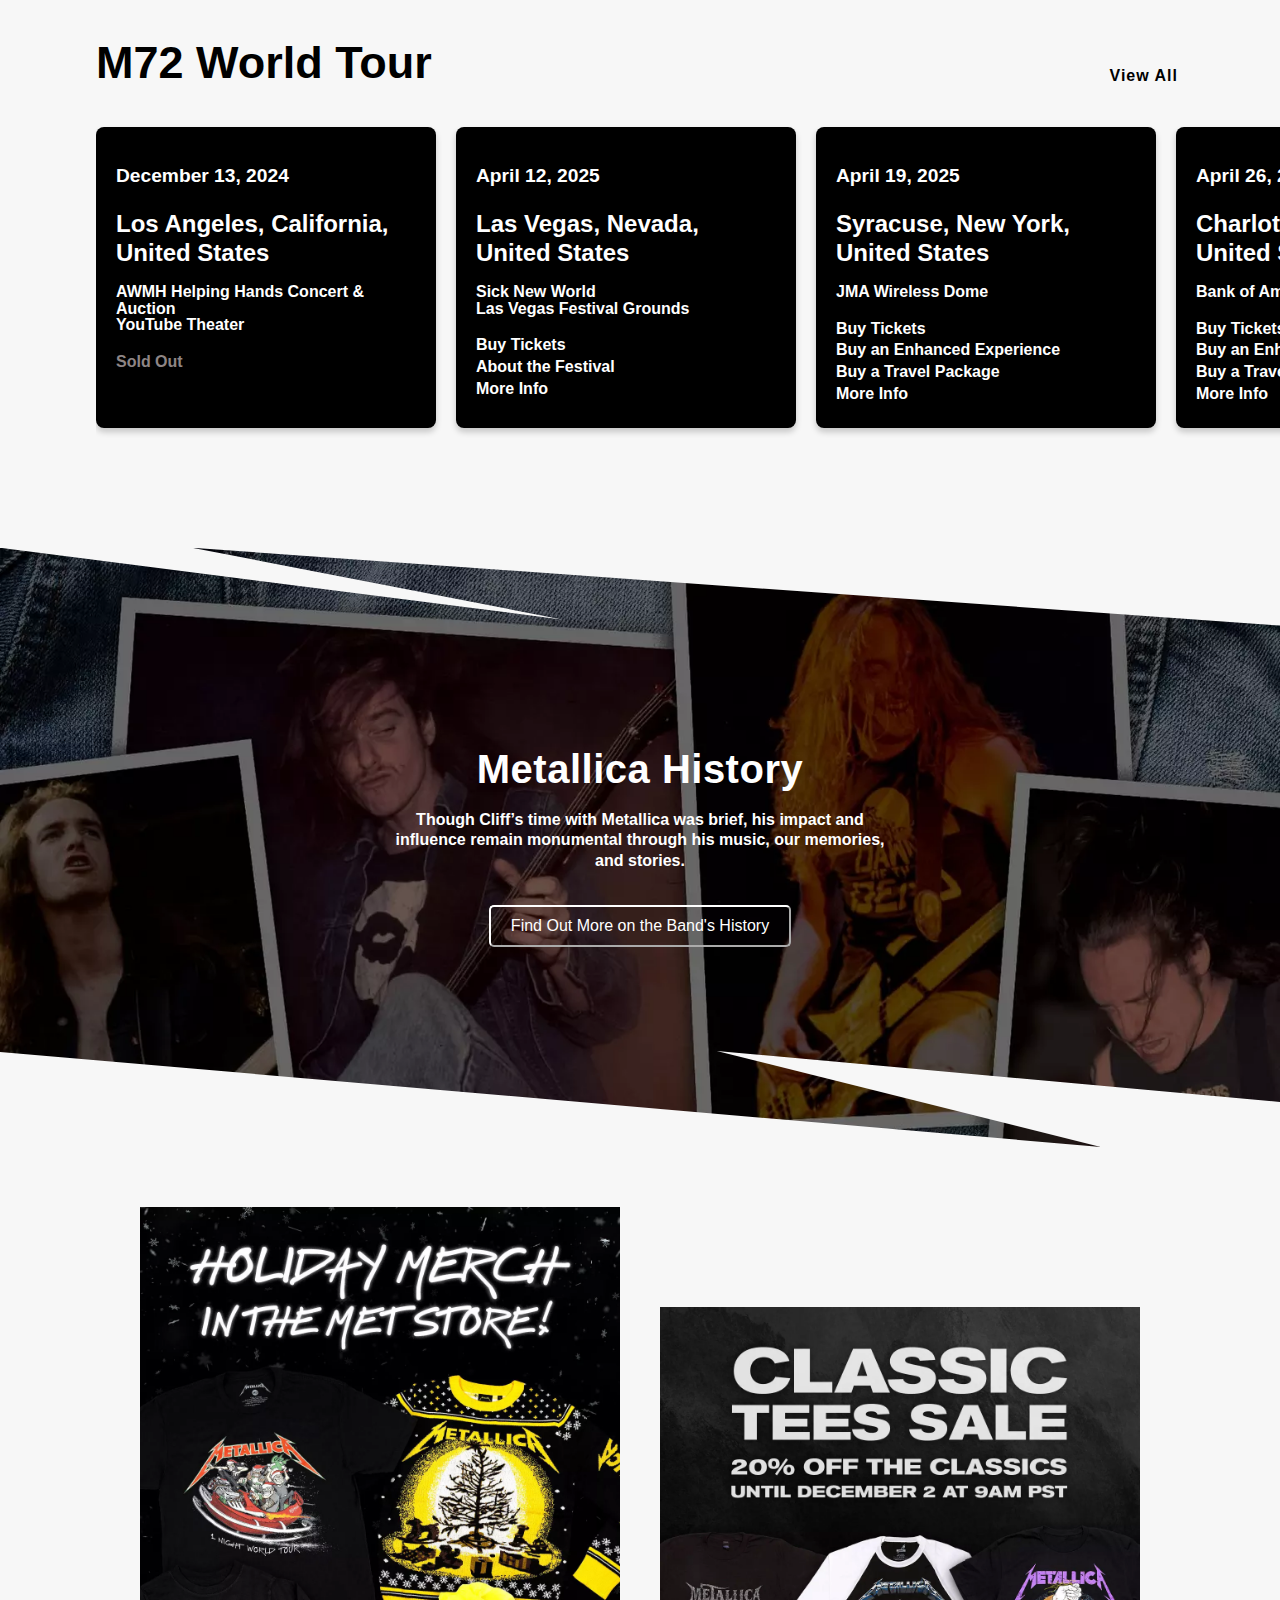
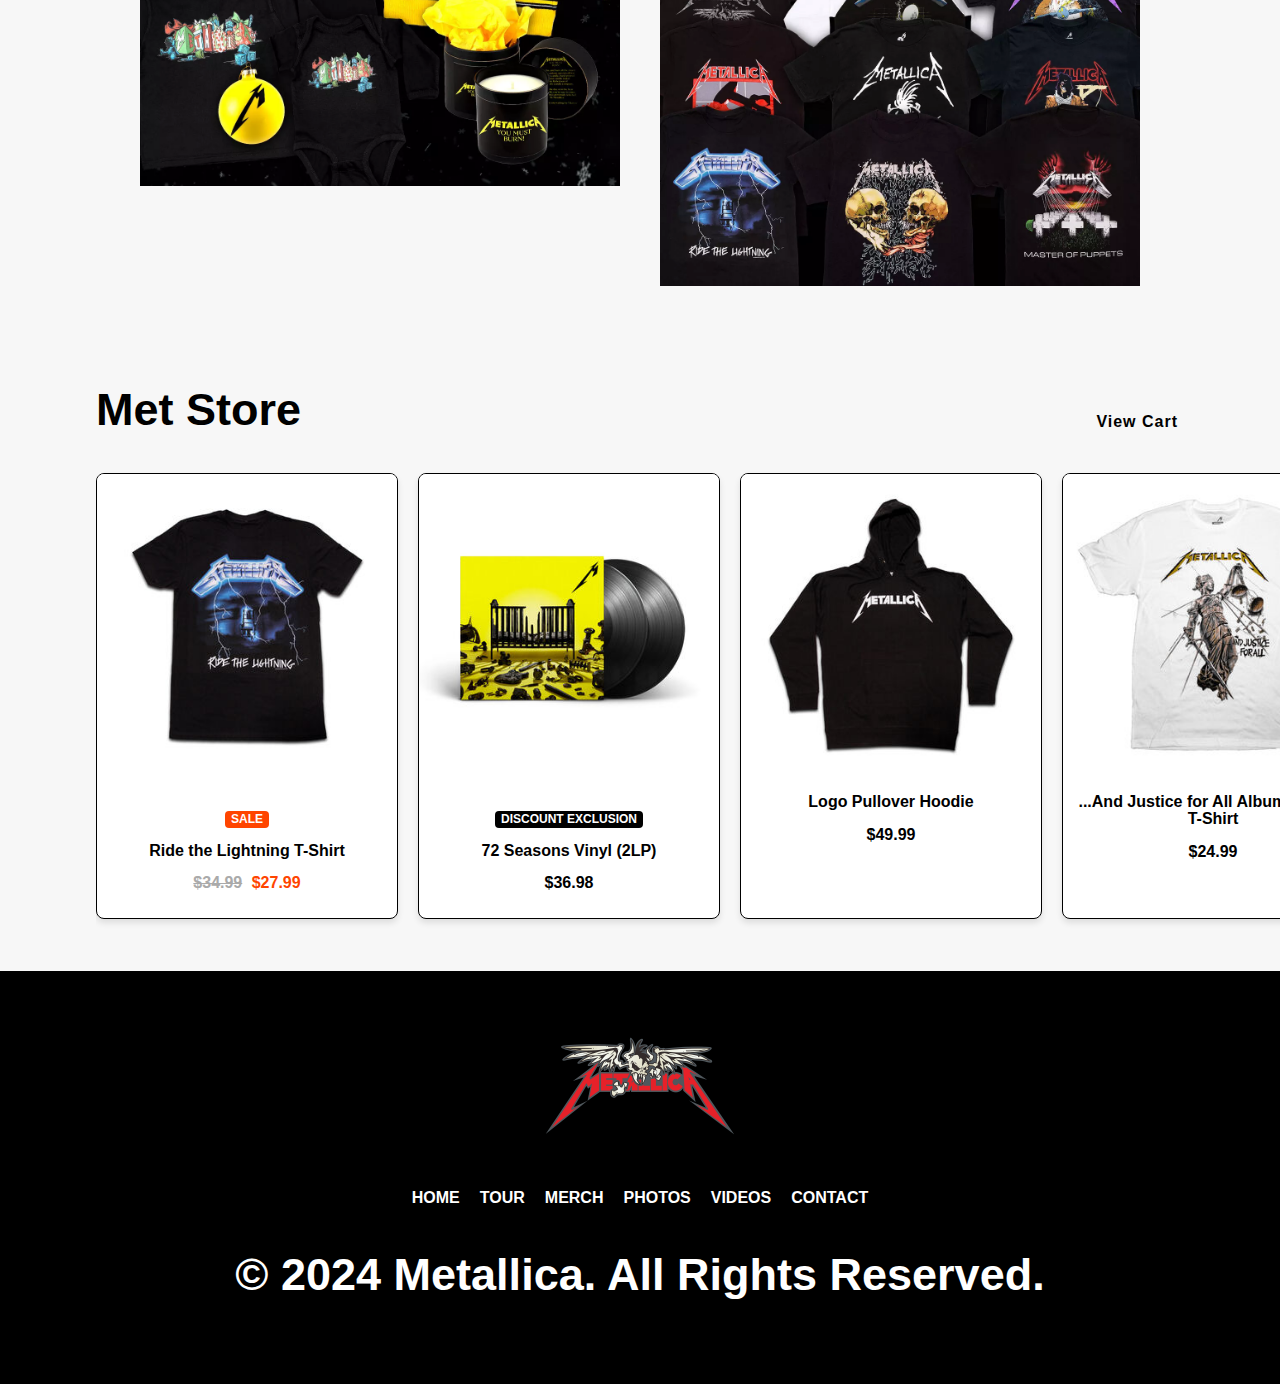
==== commit 5b8e4ae0: "final fixes for my codes" ====
--- a/VScode/index.html
+++ b/VScode/index.html
@@ -5,8 +5,8 @@
   <meta name="viewport" content="width=device-width, initial-scale=1.0">
   <link href="https://cdnjs.cloudflare.com/ajax/libs/font-awesome/5.15.3/css/all.min.css" rel="stylesheet"/>
   <title>Band Website</title>
-  <link href="css/Normalize.css" rel="stylesheet">
-  <link href="css/style.css" rel="stylesheet" />
+  <link href="Normalize.css" rel="stylesheet">
+  <link href="style.css" rel="stylesheet" />
   <script src="javascript/script.js"></script>
 </head>
 <body>
--- a/VScode/style.css
+++ b/VScode/style.css
@@ -0,0 +1,671 @@
+/* General reset for no horizontal scrolling */
+html, body {
+  margin: 0;
+  padding: 0;
+  overflow-x: hidden;
+}
+
+/* Hero Section */
+.hero-section {
+  background: url("M72-2025_carousel.jpg") center center no-repeat;
+  position: relative;
+  background-size: cover;
+  height: 100vh;
+  display: flex;
+  align-items: flex-end; /* Align content to the bottom */
+  justify-content: flex-end; /* Align content to the right */
+}
+
+/* Navbar */
+.navbar {
+  display: flex;
+  justify-content: space-between;
+  align-items: center;
+  padding: 22px 100px 0; /* Adjust padding for desktop */
+  position: absolute; /* Keeps navbar at the top */
+  top: 0;
+  width: 100%; /* Full width navbar */
+  box-sizing: border-box;
+}
+
+/* Logo */
+.nav-item.logo img {
+  height: 100px; /* Keep logo size consistent */
+}
+
+/* Nav Items (Links and Buttons) */
+.nav-item {
+  color: rgb(255, 255, 255);
+  font-size: 24px;
+}
+
+.nav-item a {
+  color: white;
+  text-decoration: none;
+}
+
+/* Hero Section Headings */
+
+.title {
+  margin-top: 100px;
+  border-radius: 8px; /* Rounded corners */
+  max-width: 600px; /* Limit the width */
+  margin: 0 10px 10px 0px; /* Add margin for spacing from the edges */
+  text-align: right; /* Align text to the right */
+}
+
+/* Hero Section Headings */
+.hero-section h1 {
+  font: 800 45px / 1.05 "futura-pt-bold", sans-serif;
+  color: #fff;
+  letter-spacing: 1px;
+  margin: 30px 0 10px 0; /* Adjust spacing */
+}
+
+.hero-section p {
+  font: 700 18px / 1.3 "futura-pt-bold", sans-serif;
+  font-size: 1.2rem;
+  color: #fff;
+  margin: 0 0 20px 0; /* Space below the paragraph */
+}
+
+/* Buttons */
+.hero-section button {
+  font: "futura-pt-bold", sans-serif;
+  background: inherit;
+  color: white;
+  padding: 10px 20px;
+  margin: 20px auto;
+  font-size: 10px;
+  border-radius: 2px;
+  border: 2px solid white;
+  cursor: pointer;
+}
+
+.hero-section button:hover {
+  background: rgba(255, 255, 255, 0.2);
+}
+.grid {
+    width: 100%;
+    max-width: 1276px;
+    margin: 0 auto; 
+    padding: 0 15px;
+    box-sizing: border-box;
+}
+
+.promo-section {
+    display: flex; 
+    gap: 20px;
+    justify-content: center;
+    margin-top: 50px;
+}
+
+.promo-card1 {
+    flex: 1; 
+    max-width: 480px; 
+    padding: 10px;
+    margin-bottom: 100px;
+}
+
+.promo-card2 {
+    flex: 1; 
+    max-width: 480px; 
+    padding: 10px;
+    margin-top: 100px; 
+}
+
+.promo-card1,
+.promo-card2 img {
+    width: 100%;
+    height: 100%;
+    object-fit: cover;
+}
+
+  /* Grid Layout */
+body {
+    font: 800 45px / 1.05 "futura-pt-bold", sans-serif;
+    margin: 0;
+    padding: 0;
+    background-color: #f7f7f7;
+    color: #000;
+  }
+  
+  /* Tour Cards */
+  .tour-card {
+    background-color: #000;
+    color: #fff;
+    padding: 20px;
+    border-radius: 8px;
+    flex: 1;
+    box-shadow: 0 4px 6px rgba(0, 0, 0, 0.2);
+    min-width: 300px; /* Minimum width of each card */
+  }
+  .tour-card:hover {
+    transform: translateY(-10px);
+    transition: transform 0.3s;
+    box-shadow: 0 8px 16px rgba(0, 0, 0, 0.2);
+
+  }
+  .tour-card .date {
+    font-size: 1.2rem;
+    font-weight: bold;
+    margin-bottom: 10px;
+  }
+  
+  .tour-card h3 {
+    font-size: 1.5rem;
+    margin-bottom: 10px;
+    line-height: 1.2;
+  }
+  
+  .tour-card .venue {
+    font-size: 1rem;
+    margin-bottom: 20px;
+  }
+  
+  .tour-card .link {
+    display: block;
+    font-size: 1rem;
+    color: #ffffff;
+    text-decoration: none;
+    margin-bottom: 5px;
+  }
+  
+  .tour-card .link:hover {
+    text-decoration: underline;
+  }
+  
+  .tour-card .sold-out {
+    font-size: 1rem;
+    color: #8e8585;
+    font-weight: bold;
+  }
+  
+  .tour-dates {
+    padding: 40px 20px;
+  }
+  
+  .section-header {
+    display: flex;
+    justify-content: space-between;
+    align-items: center;
+    margin: 20px;
+    margin-left: 6rem;
+    gap: 50px;
+  }
+  
+  .section-header h2 {
+    font-size: 2rem;
+    font-weight: bold;
+    padding-top: 2rem;
+    font: 800 45px / 1.05 "futura-pt-bold", sans-serif;
+    color: #000;
+    margin-bottom:0px ;
+  }
+  
+  .section-header .view-all {
+    font-size: 1rem;
+    color: #000000;
+    text-decoration: none;
+    font-weight: bold;
+    letter-spacing: 1px;
+    margin-top:6rem;
+    padding: 2px;
+    margin-right:5rem;
+    
+  }
+  
+  .section-header .view-all:hover {
+    text-decoration: underline;
+  }
+  
+  /* Horizontal Scrolling Container */
+  .tour-grid-scroll {
+    display: flex;
+    gap: 20px;
+    overflow-x: auto; /* Enables horizontal scrolling */
+    scroll-behavior: smooth; /* Smooth scrolling effect */
+    padding: 20px 0; /* Optional: Adds padding to the scrolling area */
+    margin-left: 6rem;
+  }
+  
+  .tour-grid-scroll::-webkit-scrollbar {
+    height: 8px; /* Height of the horizontal scrollbar */
+  }
+  
+  .tour-grid-scroll::-webkit-scrollbar-thumb {
+    background-color: #aaa; /* Color of the scrollbar thumb */
+    border-radius: 4px; /* Rounded scrollbar thumb */
+  }
+  
+  .tour-grid-scroll::-webkit-scrollbar-track {
+    background-color: #f7f7f7; /* Background of the scrollbar track */
+  }
+
+  .history-section {
+    box-sizing: border-box;
+    background-color: #ffffff;
+    max-width: polygon(0 0, 0 calc(100% - 95px), 86% 100%, 56% calc(100% - 96px), 100% calc(100% - 45px), 100% 13%, 15% 0, 44% 12%);
+    clip-path:polygon(0 0, 0 calc(100% - 95px), 86% 100%, 56% calc(100% - 96px), 100% calc(100% - 45px), 100% 13%, 15% 0, 44% 12%);
+
+  }
+
+.history {
+
+    padding: 200px 50px;
+    background: url("Orion-Full-Width-Blackened.jpg") center center/cover no-repeat;
+    background-color: #fff;
+    color: #ffffff;
+    text-align: center;
+    margin-bottom: 50px;
+    margin-top: 100px;
+    overflow: hidden;
+    background-size: cover;
+  
+}
+.history h2 {
+    font: 700 40px / 1.05 "futura-pt-bold", sans-serif;
+        color: #000;
+        letter-spacing: .5px;
+        margin: 0;
+        color: inherit;
+        margin-bottom: 20px;
+        font-size: 2.5rem;
+}
+.history-desc {
+    font-size: 16px;
+    line-height: 1.29;
+    margin: 0 auto;
+    max-width: 500px;
+    margin-bottom: 20px;
+
+}
+
+.history button {
+    font: "futura-pt-bold", sans-serif;
+    background:local;
+    color: white;
+    padding: 10px 20px;
+    font-size: 1rem;
+    border-radius: 5px;
+    border-color: rgb(255, 255, 255);
+    cursor: pointer;
+}
+
+.history button:hover {
+    background: rgba(255, 255, 255, 0.1);
+}
+body {
+    font: 800 45px / 1.05 "futura-pt-bold", sans-serif;
+    margin: 0;
+    padding: 0;
+    background-color: #f7f7f7;
+    color: #000;
+  }
+/* Merch Section */
+.merch-selection {
+  display: flex; 
+  gap: 20px;
+  justify-content: center;
+  margin-top: 50px;
+}
+
+.merch-cards1 {
+  flex: 1; 
+  max-width: 480px; 
+  padding: 10px;
+  margin-bottom: 100px;
+
+
+}
+
+.merch-cards2 {
+  flex: 1; 
+  max-width: 480px; 
+  padding: 10px;
+  margin-top: 100px; 
+}
+
+.merch-cards1 img, .merch-cards2 img {
+  width: 100%;
+  height: 100%;
+  object-fit: cover;
+}
+
+  /* Horizontal Scroll */
+.product-grid-scroll {
+    display: flex;
+    gap: 20px;
+    overflow-x: auto; /* Enables horizontal scrolling */
+    scroll-behavior: smooth; /* Smooth scrolling effect */
+    padding: 20px 0; /* Optional: Adds padding to the scrolling area */
+    margin-left: 6rem;
+    margin-bottom: 2rem;
+  }
+  
+  .product-grid-scroll::-webkit-scrollbar {
+    height: 8px;
+  }
+  
+  .product-grid-scroll::-webkit-scrollbar-thumb {
+    background-color: #aaa;
+    border-radius: 4px;
+    padding-bottom: 50px;
+  }
+  
+  .product-grid-scroll::-webkit-scrollbar-track {
+    background-color: #f7f7f7;
+
+  }
+  
+  /* Product Card */
+  .product-card {
+    background-color: #fff;
+    border: 0.5px solid #000000;
+    border-radius: 8px;
+    flex: 0 0 300px; /* Fixed width for each product */
+    overflow: hidden;
+    box-shadow: 0 4px 6px rgba(0, 0, 0, 0.1);
+    position: relative;
+  }
+  
+  .product-image {
+    position: relative;
+    width: 100%;
+    overflow: hidden;
+  }
+  
+  .product-image img {
+    width: 100%;
+    display: block;
+    transition: transform 0.3s ease;
+  }
+  
+  .product-image:hover img {
+    transform: scale(1.1); /* Zoom effect */
+  }
+  
+  .quick-view {
+    align-items: center;
+    text-align:center;
+    position: absolute;
+    bottom:0%;
+    left:50%;
+    transform: translate(-50%, -50%);
+    background-color: rgba(255, 255, 255, 0.8);
+    color: #000000;
+    padding: 10px 20px;
+    border-radius: 4px;
+    font-size: 1rem;
+    text-transform: uppercase;
+    opacity: 0;
+    transition: 0.3s ease;
+    pointer-events:none; /* Prevents accidental clicks when hidden */
+    cursor: pointer;
+  }
+  
+  .product-image:hover .quick-view {
+    opacity: 1;
+    pointer-events: auto; /* Enables clicks when visible */
+  }
+  
+  .product-details {
+    padding: 10px 15px;
+    text-align: center;
+  }
+  
+  .product-details .badge {
+    display: inline-block;
+    font-size: 0.75rem;
+    text-transform: uppercase;
+    margin-bottom: 5px;
+    padding: 2px 6px;
+    border-radius: 4px;
+    background-color: #ff4500;
+    color: #fff;
+  }
+  
+  .product-details .badge.discount-exclusion {
+    background-color: #000;
+  }
+  
+  .product-details h3 {
+    font-size: 1rem;
+    font-weight: bold;
+    margin: 10px 0;
+  }
+  
+  .product-details .price {
+    font-size: 1rem;
+  }
+  
+  .product-details .old-price {
+    text-decoration: line-through;
+    color: #aaa;
+    margin-right: 5px;
+  }
+  
+  .product-details .new-price {
+    color: #ff4500;
+  }
+
+  .metallica-footer {
+    background-color: #000; /* Black background */
+    color: white; /* White text */
+    padding: 40px 20px;
+    text-align: center;
+    font-family: 'Arial', sans-serif;
+}
+
+.metallica-footer .footer-content {
+    max-width: 1200px;
+    margin: 0 auto;
+}
+
+.metallica-footer .footer-logo img {
+    max-width: 200px;
+    margin-bottom: 20px;
+}
+
+.metallica-footer .footer-nav {
+    display: flex;
+    justify-content: center;
+    gap: 20px; /* Spacing between links */
+    margin-bottom: 20px;
+}
+
+.metallica-footer .footer-nav a {
+    color: white;
+    text-decoration: none;
+    font-size: 16px;
+    text-transform: uppercase;
+    font-weight: bold;
+    transition: color 0.3s;
+}
+
+.metallica-footer .footer-nav a:hover {
+    color: #ff4500; /* Orange hover effect */
+}
+
+.metallica-footer .footer-copyright {
+    font-size: 14px;
+    margin-top: 20px;
+    color: #aaa; /* Lighter gray for copyright text */
+}
+
+/* Responsive Adjustments */
+@media (max-width: 768px) {
+  /* Navbar */
+  .navbar {
+    flex-direction: row; /* Keeps items horizontal for medium screens */
+    justify-content: space-between;
+    align-items: center;
+    padding: 10px 20px;
+    width: 100%;
+  }
+
+  .nav-item.logo img {
+    margin: 0;
+  }
+
+  .nav-item {
+    margin: 0 10px;
+  }
+
+  /* Hero Section */
+  .hero-section {
+    align-items: flex-end; /* Align content to the top for better visibility */
+    justify-content: flex-end; /* Keep content aligned to the right */
+    padding: 10px; /* Add padding around the hero section */
+  }
+
+  .hero-section h1 {
+    font-size: 2rem; /* Adjust heading size */
+    margin: 20px 10px;
+  }
+
+  .hero-section p {
+    font-size: 1rem; /* Reduce paragraph size */
+    margin: 10px 10px;
+  }
+
+  .hero-section button {
+    font-size: 0.9rem; /* Adjust button size */
+    padding: 8px 15px; /* Smaller padding for buttons */
+    margin: 10px 10px;
+  }
+
+  /* Promo Section */
+  .promo-section {
+    align-content: center; /* Center-align promo cards */
+    flex-direction: column; /* Stack promo cards vertically */
+    gap: 15px;
+    padding: 0 15px;
+  }
+
+  .promo-card1,
+  .promo-card2 {
+    width: 100%; /* Full width for promo cards */
+    margin: 0 auto; /* Center-align the cards */
+  }
+
+  /* Merch Section */
+  .merch-selection {
+    align-content: center; /* Center-align promo cards */
+    flex-direction: column; /* Stack promo cards vertically */
+    gap: 15px;
+    padding: 0 15px;
+  }
+
+  .merch-cards1,
+  .merch-cards2 {
+    width: 100%; /* Full width for promo cards */
+    margin: 0 auto; /* Center-align the cards */
+  }
+
+  /* Footer Adjustments */
+  .metallica-footer .footer-logo img {
+    max-width: 150px; /* Reduce footer logo size */
+  }
+
+  .metallica-footer .footer-nav {
+    flex-direction: row; /* Stack footer links vertically */
+    gap: 10px;
+    align-items: center;
+  }
+
+  .metallica-footer .footer-nav a {
+    font-size: 14px; /* Smaller font for links */
+  }
+}
+
+@media (max-width: 480px) {
+  /* Navbar */
+  .navbar {
+    flex-direction: row; /* Keeps items horizontal for medium screens */
+    justify-content: space-between;
+    align-items: center;/* Center-align navbar items */
+    padding: 10px;
+    width: 100%; /* Full width for navbar */
+  }
+
+  .nav-item.logo img {
+    height: 90px; /* Smaller logo size */
+    margin: 10px 0;
+  }
+
+  .nav-item {
+    align-items: center; /* Align items vertically */
+    font-size: 14px; /* Smaller font size */
+    padding:0 20px 0 20px
+  }
+  /* Hero Section */
+  .hero-section {
+    flex-direction: column; /* Stack content vertically */
+    align-items: center; /* Center-align text and button */
+    text-align: center; /* Center-align text */
+    padding: 10px; /* Add padding for spacing */
+  }
+
+  .hero-section h1 {
+    font-size: 1.5rem; /* Smaller heading size */
+    margin: 15px 0;
+  }
+
+  .hero-section p {
+    font-size: 0.9rem; /* Adjust paragraph size */
+    margin: 10px 0;
+  }
+
+  .hero-section button {
+    font-size: 0.8rem; /* Smaller button font size */
+    padding: 5px 10px; /* Smaller button padding */
+    margin: 10px auto;
+  }
+
+  /* Promo Section */
+  .promo-section {
+    align-content: center; /* Center-align promo cards */
+    flex-direction: column; /* Stack promo cards vertically */
+    gap: 10px; /* Reduce spacing between promo cards */
+    padding: 0 10px; /* Add padding around the section */
+  }
+
+  .promo-card1,
+  .promo-card2 {
+
+    align-content: center; /* Center-align promo cards */
+    flex-direction: column; /* Stack promo cards vertically */
+    gap: 15px;
+    padding: 0 15px;
+  }
+
+  /* Merch Section */
+  .merch {
+    flex-direction: column; /* Stack merch items vertically */
+    gap: 15px;
+    padding: 0 10px;
+  }
+
+  .merch-cards1,
+  .merch-cards2 {
+    align-content: center; /* Center-align promo cards */
+    flex-direction: column; /* Stack promo cards vertically */
+    gap: 15px;
+    padding: 0 15px;
+  }
+
+  /* Footer Adjustments */
+  .metallica-footer .footer-logo img {
+    max-width: 100px; /* Reduce footer logo size */
+  }
+
+  .metallica-footer .footer-nav {
+    flex-direction: row; /* Stack links vertically */
+    gap: 5px; /* Reduce spacing between links */
+  }
+
+  .metallica-footer .footer-nav a {
+    font-size: 12px; /* Smaller font size for links */
+  }
+}
